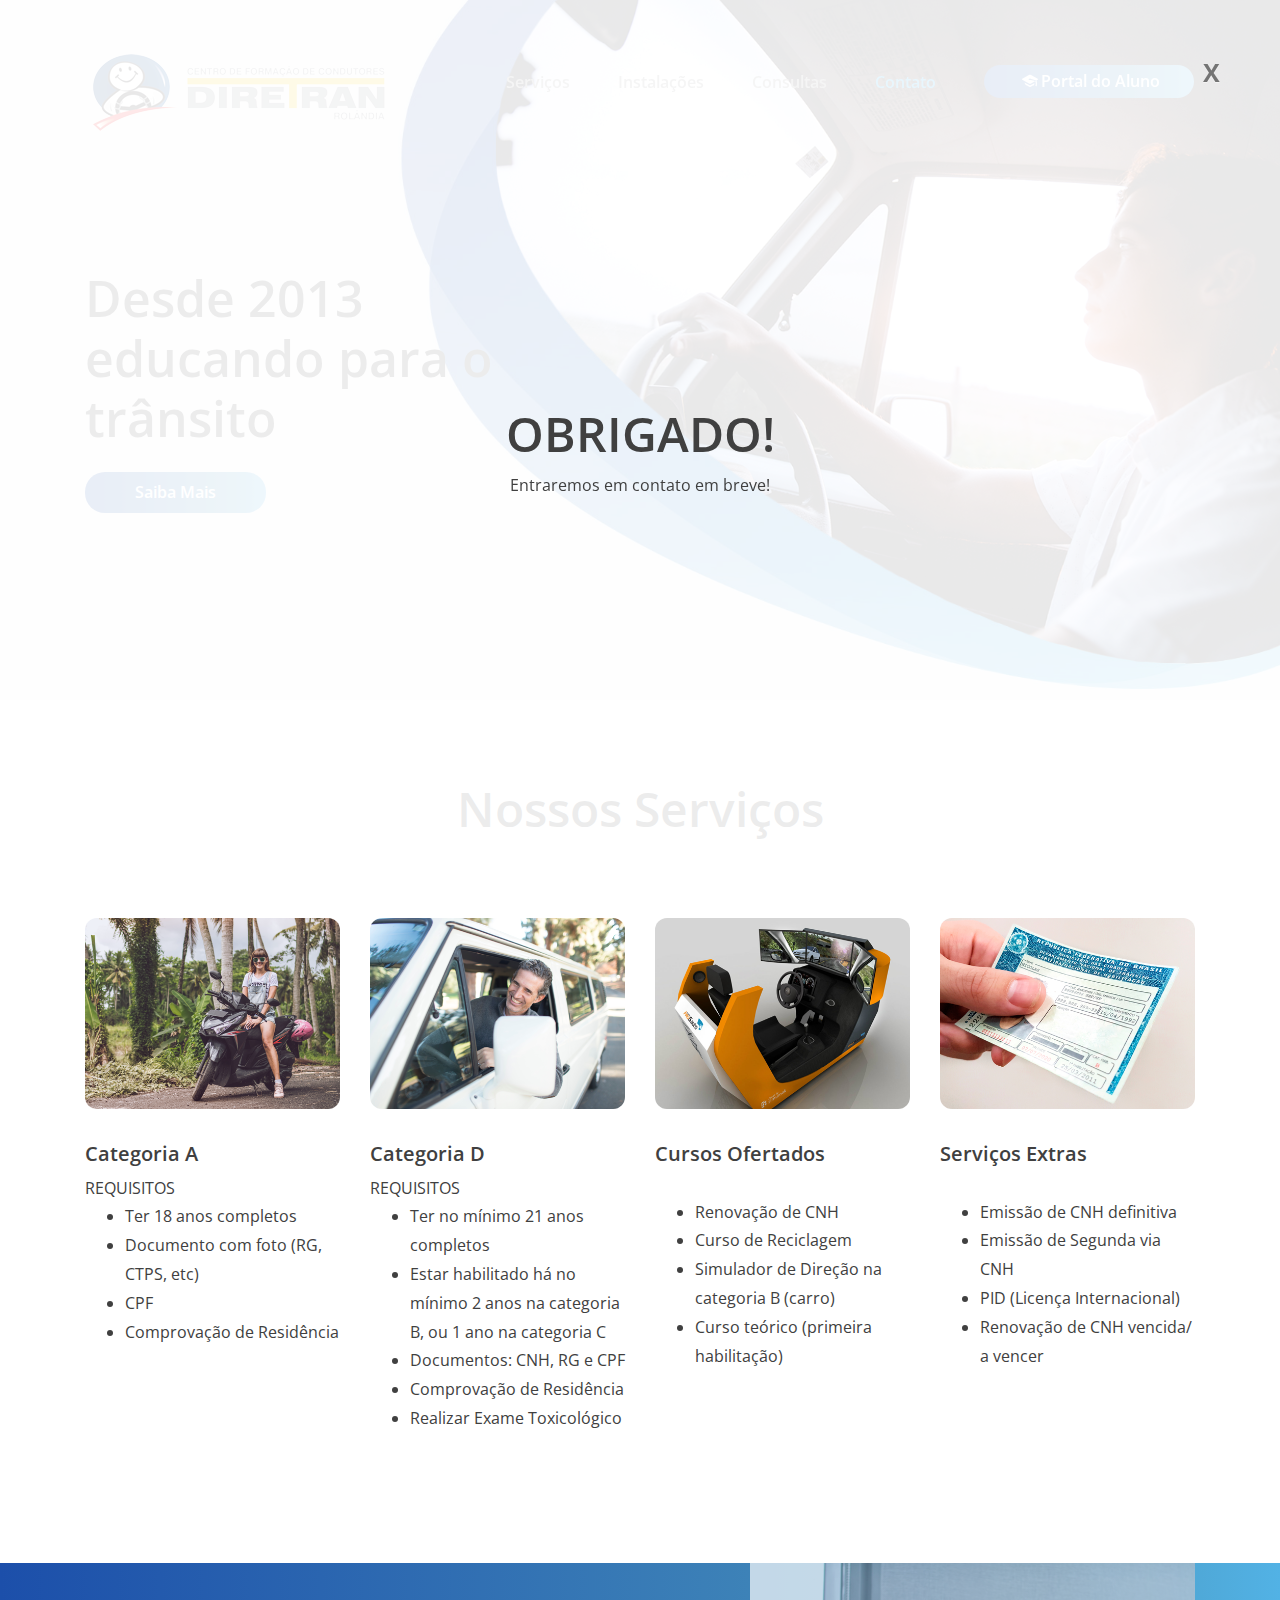
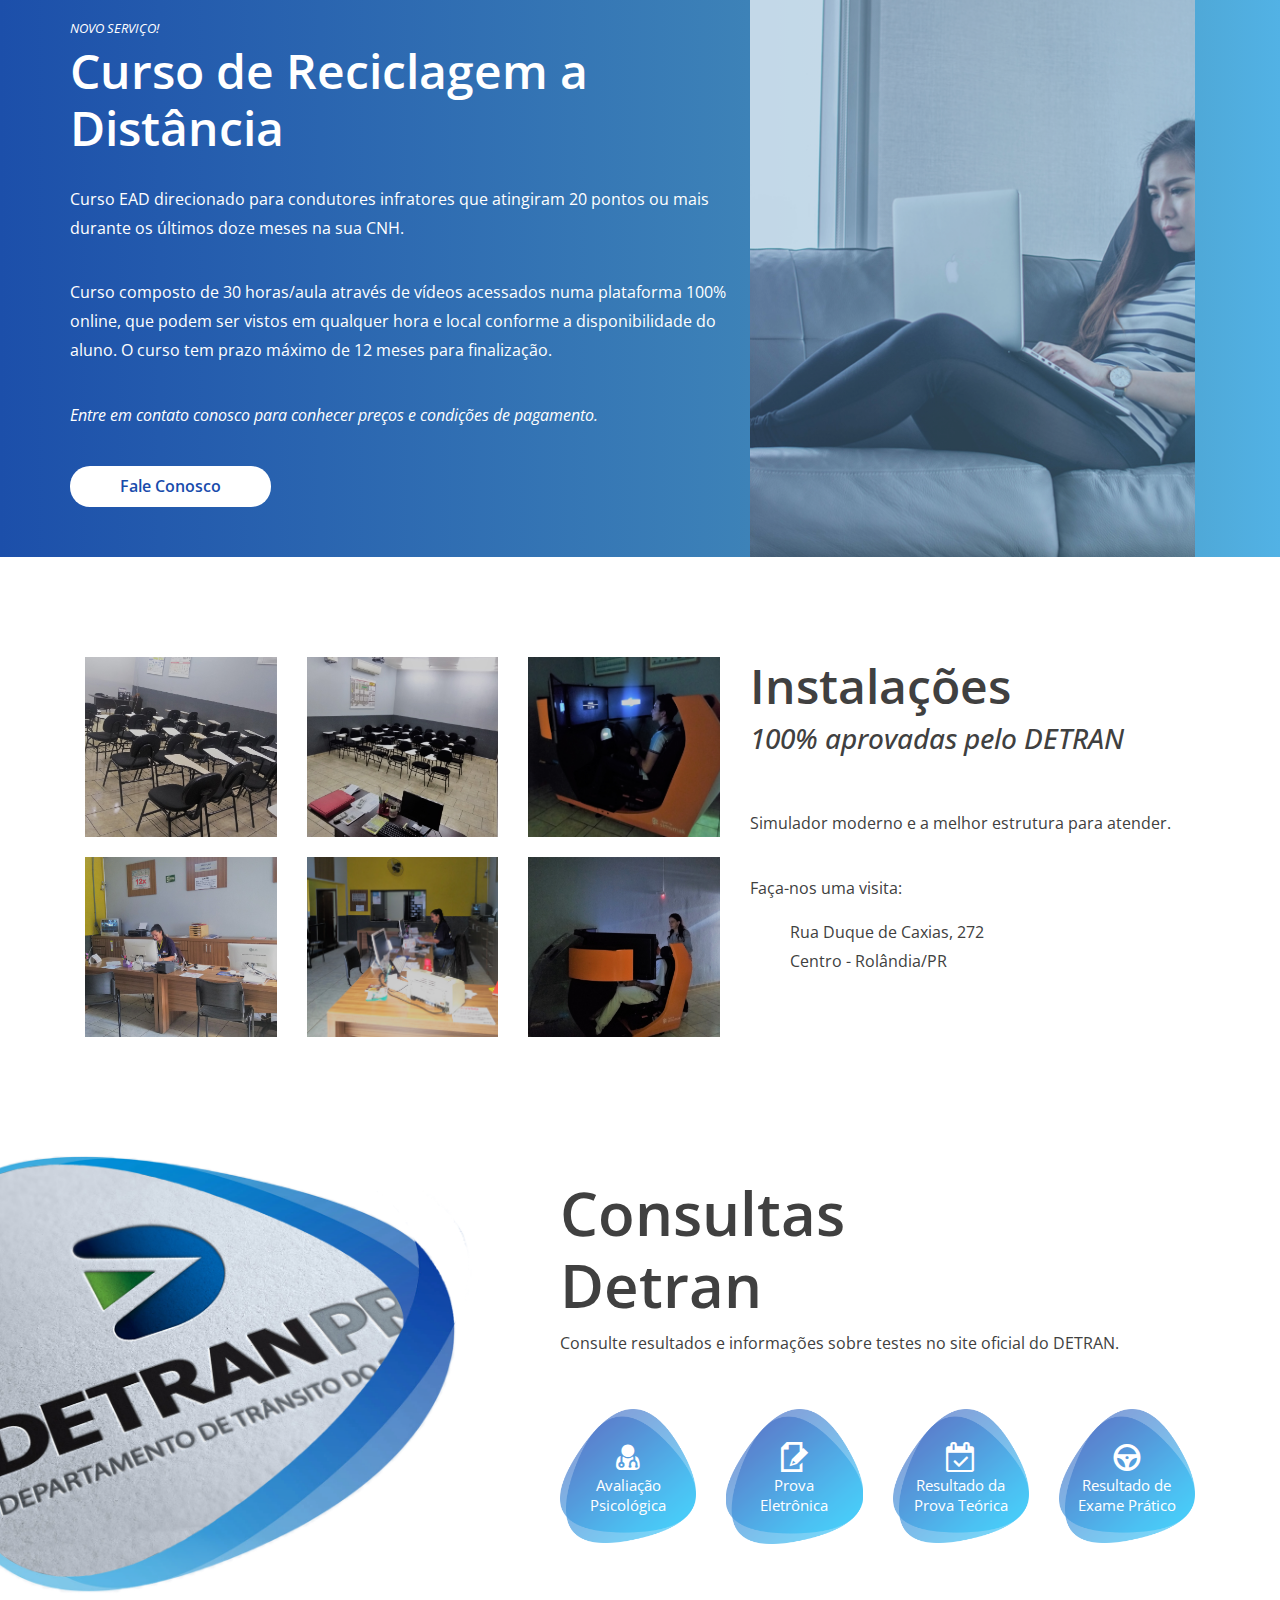
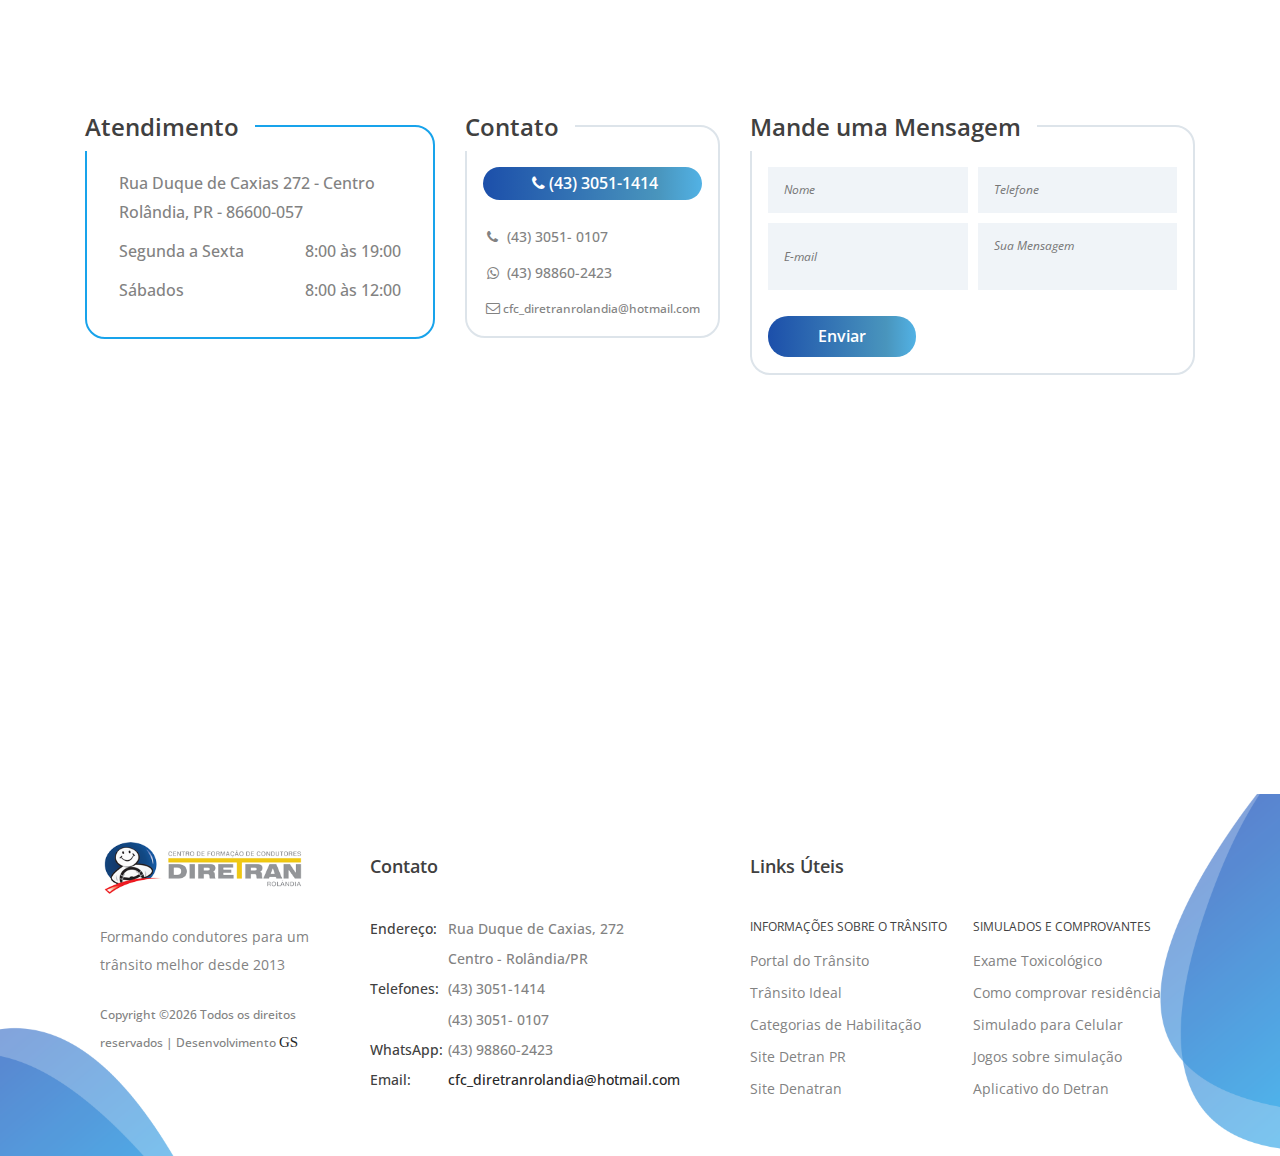
==== obrigado.html @ 8927f006 "incluir obrigado" ====
<!DOCTYPE html>
<html lang="en">
<head>
    <title>Centro de Formação de Condutores Diretran</title>

    <!-- Required meta tags -->
    <meta charset="utf-8">
    <meta name="viewport" content="width=device-width, initial-scale=1, shrink-to-fit=no">

    <!-- Bootstrap CSS -->
    <link rel="stylesheet" href="css/bootstrap.min.css">

    <!-- <link rel="stylesheet" type="text/css" href="https://cdnjs.cloudflare.com/ajax/libs/font-awesome/4.7.0/css/font-awesome.min.css"> -->

    <!-- Swiper CSS -->
    <link rel="stylesheet" href="css/swiper.min.css">

    <!-- Styles -->
    <link rel="stylesheet" href="css/magnific-popup.css">
    <link rel="stylesheet" href="css/fontello.css">
    <link rel="stylesheet" href="style.css">
    <!-- <script src="js/custom.js"></script> -->


    <!-- Favicon -->
    <link rel="apple-touch-icon" sizes="180x180" href="apple-touch-icon.png">
    <link rel="icon" type="image/png" sizes="32x32" href="favicon-32x32.png">
    <link rel="icon" type="image/png" sizes="16x16" href="favicon-16x16.png">
    <link rel="manifest" href="site.webmanifest">
    <link rel="mask-icon" href="safari-pinned-tab.svg" color="#5bbad5">
    <meta name="msapplication-TileColor" content="#da532c">
    <meta name="theme-color" content="#ffffff">

</head>
<body>
    <header class="site-header">
        <div class="nav-bar">
            <div class="container">
                <div class="row">
                    <div class="col-12 d-flex flex-wrap justify-content-between align-items-center">
                        <nav class="navbar navbar-expand-lg navbar-dark ftco_navbar bg-dark ftco-navbar-light site-navigation d-flex justify-content-end align-items-center" id="ftco-navbar">
                            <div class="site-branding d-flex align-items-center">
                               <a class="navbar-brand" href="index.html"><img class="d-block" src="images/logo.png" alt="CFC Diretran"></a>
                            </div><!-- .site-branding -->

                            <button class="navbar-toggler" type="button" data-toggle="collapse" data-target="#ftco-nav" aria-controls="ftco-nav" aria-expanded="false" aria-label="Toggle navigation">
                            <div class="hamburger-menu d-lg-none">
                                <span></span>
                                <span></span>
                                <span></span>
                                <span></span>
                            </div>
                              <span class="menu"> Menu</span>
                            </button>

                            <ul class="d-flex flex-column flex-lg-row justify-content-lg-end align-items-center site-navigation">
                                <li><a href="#servicos">Serviços</a></li>
                                <li><a href="#instalacoes">Instalações</a></li>
                                <li><a href="#detran">Consultas</a></li>
                                <li class="current-menu-item"><a href="#homepage-boxes">Contato</a></li>

                                <li class="call-btn button gradient-bg mt-3 mt-md-0">
                                    <a class="d-flex justify-content-center align-items-center" href="https://procondutor.com.br/portalcursos/#/home" target="_blank"> 
                                        <i class="icon-graduation-cap"></i>
                                        Portal do Aluno</a>
                                </li>
                            </ul>
                        </nav><!-- .site-navigation -->

                        <!-- .hamburger-menu -->
                    </div><!-- .col -->
                </div><!-- .row -->
            </div><!-- .container -->
        </div><!-- .nav-bar -->

        <div class="swiper-container hero-slider">
            <div class="swiper-wrapper">
                <div class="swiper-slide hero-content-wrap" style="background-image: url('images/hero.jpg')">
                    <div class="hero-content-overlay position-absolute w-100 h-100">
                        <div class="container h-100">
                            <div class="row h-100">
                                <div class="col-12 col-lg-6 d-flex flex-column justify-content-center align-items-start">
                                    <header class="entry-header">
                                        <h2>Desde 2013 <br>educando para o trânsito</h2>
                                    </header><!-- .entry-header -->

                                    <div class="entry-content mt-4 hide-item">
                                        <p>Lorem ipsum dolor sit amet, consectetur adipiscing elit. Donec malesuada lorem maximus mauris scelerisque, at rutrum nulla dictum. Ut ac ligula sapien. Suspendisse cursus faucibus finibus.</p>
                                    </div><!-- .entry-content -->

                                    <footer class="entry-footer d-flex flex-wrap align-items-center mt-4">
                                        <a id="saiba-mais" href="#servicos" class="button gradient-bg">Saiba Mais</a>
                                    </footer><!-- .entry-footer -->
                                </div><!-- .col -->
                            </div><!-- .row -->
                        </div><!-- .container -->
                    </div><!-- .hero-content-overlay -->
                </div><!-- .hero-content-wrap -->

                <!-- <div class="swiper-slide hero-content-wrap" style="background-image: url('images/hero.jpg')">
                    <div class="hero-content-overlay position-absolute w-100 h-100">
                        <div class="container h-100">
                            <div class="row h-100">
                                <div class="col-12 col-lg-6 d-flex flex-column justify-content-center align-items-start">
                                    <header class="entry-header">
                                        <h1>The Best <br>Medical Services</h1>
                                    </header>

                                    <div class="entry-content mt-4">
                                        <p>Lorem ipsum dolor sit amet, consectetur adipiscing elit. Donec malesuada lorem maximus mauris scelerisque, at rutrum nulla dictum. Ut ac ligula sapien. Suspendisse cursus faucibus finibus.</p>
                                    </div>

                                    <footer class="entry-footer d-flex flex-wrap align-items-center mt-4">
                                        <a href="#" class="button gradient-bg">Read More</a>
                                    </footer>
                                </div>
                            </div>
                        </div>
                    </div>
                </div>

                <div class="swiper-slide hero-content-wrap" style="background-image: url('images/hero.jpg')">
                    <div class="hero-content-overlay position-absolute w-100 h-100">
                        <div class="container h-100">
                            <div class="row h-100">
                                <div class="col-12 col-lg-6 d-flex flex-column justify-content-center align-items-start">
                                    <header class="entry-header">
                                        <h1>The Best <br>Medical Services</h1>
                                    </header>

                                    <div class="entry-content mt-4">
                                        <p>Lorem ipsum dolor sit amet, consectetur adipiscing elit. Donec malesuada lorem maximus mauris scelerisque, at rutrum nulla dictum. Ut ac ligula sapien. Suspendisse cursus faucibus finibus.</p>
                                    </div>

                                    <footer class="entry-footer d-flex flex-wrap align-items-center mt-4">
                                        <a href="#" class="button gradient-bg">Read More</a>
                                    </footer>
                                </div>
                            </div>
                        </div>
                    </div>
                </div> -->
            </div><!-- .swiper-wrapper -->

            <!-- <div class="pagination-wrap position-absolute w-100">
                <div class="swiper-pagination d-flex flex-row flex-md-column"></div>
            </div> -->
        </div><!-- .hero-slider -->
    </header><!-- .site-header -->

    <div id="servicos" class="the-news">
        <div class="container">
            <div class="row">
                <div class="col-12">
                    <h2>Nossos Serviços</h2>

                    <div class="row">
                        <div class="col-12 col-md-6 col-lg-3">
                            <div class="the-news-wrap">
                                <figure class="post-thumbnail">
                                    <img src="images/cat-a.png" alt="">
                                </figure>

                                <header class="entry-header">
                                    <h3>Categoria A</h3>
                                    <p class="m-0">REQUISITOS</p>
                                </header>

                                <div class="entry-content m-0">
                                    <ul>
                                        <li>Ter 18 anos completos</li>
                                        <li>Documento com foto (RG, CTPS, etc)</li>
                                        <li>CPF</li>
                                        <li>Comprovação de Residência</li>
                                    </ul>
                                </div>
                            </div>
                        </div>

                        <div class="col-12 col-md-6 col-lg-3">
                            <div class="the-news-wrap">
                                <figure class="post-thumbnail">
                                    <img src="images/cat-c.png" alt="">
                                </figure>

                                <header class="entry-header">
                                    <h3>Categoria D</h3>
                                    <p class="m-0">REQUISITOS</p>
                                </header>

                                <div class="entry-content m-0">
                                    <ul>
                                        <li>Ter no mínimo 21 anos completos</li>
                                        <li>Estar habilitado há no mínimo 2 anos na categoria B, ou 1 ano na categoria C</li>
                                        <li>Documentos: CNH, RG e CPF</li>
                                        <li>Comprovação de Residência</li>
                                        <li>Realizar Exame Toxicológico</li>
                                    </ul>
                                </div>
                            </div>
                        </div>

                        <div class="col-12 col-md-6 col-lg-3">
                            <div class="the-news-wrap">
                                <figure class="post-thumbnail">
                                    <img src="images/simulador.png" alt="">
                                </figure>

                                <header class="entry-header">
                                    <h3>Cursos Ofertados</h3>
                                </header>

                                <div class="entry-content">
                                    <ul>
                                        <li>Renovação de CNH</li>
                                        <li>Curso de Reciclagem</li>
                                        <li>Simulador de Direção na categoria B (carro)</li>
                                        <li>Curso teórico (primeira habilitação)</li>
                                    </ul>
                                </div>
                            </div>
                        </div>

                        <div class="col-12 col-md-6 col-lg-3">
                            <div class="the-news-wrap">
                                <figure class="post-thumbnail">
                                    <img src="images/cnh3.png" alt="">
                                </figure>

                                <header class="entry-header">
                                    <h3>Serviços Extras</h3>
                                </header>

                                <div class="entry-content">
                                    <ul>
                                        <li>Emissão de CNH definitiva</li>
                                        <li>Emissão de Segunda via CNH</li>
                                        <li>PID (Licença Internacional)</li>
                                        <li>Renovação de CNH vencida/ a vencer</li>
                                    </ul>
                                </div>
                            </div>
                        </div>
                    </div>
                </div>
            </div>
        </div>
    </div>

    <div id="renov">
        <div class="container">
            <div class="row">
                <div class="col-12">
                    <div class="row">
                        <div class="col-12 col-md-7 col-lg-7" >
                            <small><em>NOVO SERVIÇO!</em></small>
                            <h2>Curso de Reciclagem a Distância</h2>
                            
                            <p class="detran-summary">Curso EAD direcionado para condutores infratores que atingiram 20 pontos ou mais durante os últimos doze meses na sua CNH.</p>

                            <p class="detran-summary">Curso composto de 30 horas/aula através de vídeos acessados numa plataforma 100% online, que podem ser vistos em qualquer hora e local conforme a disponibilidade do aluno. O curso tem prazo máximo de 12 meses para finalização.</p>

                            <p class="detran-summary"><em>Entre em contato conosco para conhecer preços e condições de pagamento.</em></p>

                            <a id="cont-renov" href="#homepage-boxes" class="button gradient-bg">Fale Conosco</a>
                        </div>
                        <div class="col-12 col-md-5 col-lg-5 hide-mobile">
                            <div class="row">
                                <div class="col-12">
                                    <img src="images/renov.jpg" class="col-12">
                                </div>
                            </div>
                        </div>
                    </div> 
                </div>
            </div>
        </div>
    </div>


    <div id="instalacoes">
        <div class="container">
            <div class="row">
                <div class="col-12">
                    <div class="row">
                        <div class="col-12 show-mobile">
                            <h2>Instalações</h2>
                            <h3><em>100% aprovadas pelo DETRAN</em></h3>
                            <p class="detran-summary" style="margin-top: 5vh">Simulador moderno e a melhor estrutura para atender.</p>
                        </div>
                        <div class="col-12 col-md-7 col-lg-7">
                            <div class="row">
                                <div class="col-12 col-md-4 col-lg-4">
                                    <a href="images/isnt/1.jpg" class="image-popup col-sm-6 col-lg-12">
                                        <img src="images/isnt/1.jpg">
                                    </a>
                                    <a href="images/isnt/4.jpg" class="image-popup col-sm-6 col-lg-12">
                                        <img src="images/isnt/4.jpg">
                                    </a>
                                </div>
                                <div class="col-12 col-md-4 col-lg-4">
                                    <a href="images/isnt/2.jpg" class="image-popup col-sm-6 col-lg-12">
                                        <img src="images/isnt/2.jpg">
                                    </a>
                                    <a href="images/isnt/5.jpg" class="image-popup col-sm-6 col-lg-12">
                                        <img src="images/isnt/5.jpg">
                                    </a>
                                </div>
                                <div class="col-12 col-md-4 col-lg-4">
                                    <a href="images/isnt/9.jpg" class="image-popup col-sm-6 col-lg-12">
                                        <img src="images/isnt/9.jpg">
                                    </a>
                                    <a href="images/isnt/7.jpg" class="image-popup col-sm-6 col-lg-12">
                                        <img src="images/isnt/7.jpg">
                                    </a>
                                </div>
                            </div>
                        </div>
                        <div class="col-12 col-md-5 col-lg-5 hide-mobile">
                            <h2>Instalações</h2>
                            <h3><em>100% aprovadas pelo DETRAN</em></h3>
                            <p class="detran-summary" style="margin-top: 5vh">Simulador moderno e a melhor estrutura para atender.</p>
                            <p class="detran-summary">Faça-nos uma visita:</p>
                            <ul class="m-0" style="list-style:none">
                                <li><span></span> Rua Duque de Caxias, 272 </li>
                                <li><span></span> Centro - Rolândia/PR</li>
                            </ul>
                        </div>
                    </div> 
                </div>
            </div>
        </div>
    </div>

    <div id="detran">
        <div class="container">
            <div class="row">
                <div class="col-12">
                    <div class="row">
                        <div class="col-12 col-md-5 col-lg-5">
                        </div>
                        <div class="col-12 col-md-7 col-lg-7">
                            <h2>Consultas</br> Detran</h2>
                            <p class="detran-summary">Consulte resultados e informações sobre testes no site oficial do DETRAN.</p>
                            <div class="row">
                                <div class="col-sm-6 col-md-6 col-lg-3">
                                    <a href="https://www.detran.pr.gov.br/arquivos/File/habilitacao/dmp/avaliacao_psicologica_transito.pdf" target="_blank" class="link-detran">
                                        <i class="icon-user-md"></i>
                                        <span>Avaliação Psicológica</span>
                                    </a>
                                </div>
                                <div class="col-sm-6 col-md-6 col-lg-3">
                                    <a href="http://www.simulado.detran.pr.gov.br/detran-prova/simularProva.do?action=iniciarProcesso" target="_blank" class="link-detran">
                                        <i class="icon-edit"></i>
                                        <span>Prova Eletrônica</span>
                                    </a>
                                </div>
                                <div class="col-sm-6 col-md-6 col-lg-3">
                                    <a href="http://www.detran.pr.gov.br/modules/consultas_externas/index.php?url=http://www.simulado.detran.pr.gov.br/detran-prova/consultarProvaPublic.do?action=iniciarProcesso" target="_blank" class="link-detran">
                                        <i class="icon-calendar"></i>
                                        <span>Resultado da Prova Teórica</span>
                                    </a>
                                </div>
                                <div class="col-sm-6 col-md-6 col-lg-3">
                                    <a href="http://www.detran.pr.gov.br/modules/consultas_externas/index.php?url=http://www.habilitacao.detran.pr.gov.br/detran-habilitacao/consPublicaExamesProcesso.do?action=iniciarProcesso" target="_blank" class="link-detran">
                                        <i class="icon-wheel"></i>
                                        <span>Resultado de Exame Prático</span>
                                    </a>
                                </div>
                            </div>
                        </div>
                    </div> 

                </div>
            </div>
        </div>
    </div>


    <div id="homepage-boxes" class="homepage-boxes">
        <div class="container">
            <div class="row">
                <div class="col-12 col-md-6 col-lg-4">
                    <div class="opening-hours">
                        <h2 class="d-flex align-items-center">Atendimento</h2>

                        <ul class="p-0 m-0">
                            <li>Rua Duque de Caxias 272 - Centro
                            <br/>Rolândia, PR - 86600-057</li>
                            <li>Segunda a Sexta <span>8:00 às 19:00</span></li>
                            <li>Sábados <span>8:00 às 12:00</span></li>
                        </ul>
                    </div>
                </div>

                <div class="col-12 col-md-6 col-lg-3 mt-5 mt-md-0">
                    <div class="emergency-box">
                        <h2 class="d-flex align-items-center">Contato</h2>

                        <div class="call-btn button gradient-bg">
                            <a class="d-flex justify-content-center align-items-center" href="#">
                                <i class="icon-telephone"></i> (43) 3051-1414 </a>
                        </div>

                        <p><i class="icon-telephone"></i> (43) 3051- 0107</p>
                        <p><i class="icon-whatsapp"></i> (43) 98860-2423</p>
                        <p><i class="icon-mail"></i><a href="mailto:cfc_diretranrolandia@hotmail.com">cfc_diretranrolandia@hotmail.com</a></p>
                    </div>
                </div>

                <div class="col-12 col-md-12 col-lg-5 mt-5 mt-lg-0">
                    <div class="appointment-box">
                        <h2 class="d-flex align-items-center">Mande uma Mensagem</h2>

                        <form class="d-flex flex-wrap justify-content-between" action="https://formspree.io/cfc_diretranrolandia@hotmail.com" method="POST">
                            <input type="hidden" name="_subject" value="Novo contato do site" />

                            <input type="text" name="Nome" placeholder="Nome" required="required"/>

                            <input type="number" name="Telefone" placeholder="Telefone" required="required"/>

                            <input type="email" name="E-mail" placeholder="E-mail"/>

                            <textarea name="Mensagem" placeholder="Sua Mensagem"></textarea>

                            <input type="text" name="_gotcha" style="display:none" />

                            <input type="hidden" name="_next" value="http://ESCOLADETRANSITODIRETRAN.COM.BR/obrigado.html" />

                            <input type="hidden" name="_language" value="pt-BR" />

                            <input class="button gradient-bg" type="submit" value="Enviar"/>
                        </form>
                    </div>

                </div>
            </div>
        </div>
    </div>

    
    
    <iframe id="map" src="https://www.google.com/maps/embed?pb=!1m18!1m12!1m3!1d3664.0787554676704!2d-51.37122728502682!3d-23.3129011848068!2m3!1f0!2f0!3f0!3m2!1i1024!2i768!4f13.1!3m3!1m2!1s0x0%3A0x205e2dfc469a0727!2sCentro+de+Forma%C3%A7%C3%A3o+de+Condutores+Diretran!5e0!3m2!1sen!2sbr!4v1537619816867" width="1300" height="300" frameborder="0" style="border:0" allowfullscreen></iframe>
    
    <footer class="site-footer">
        <div class="footer-widgets">
            <div class="container">
                <div class="row">
                    <div class="col-12 col-md-12 col-lg-3">
                        <div class="foot-about">
                            <h2 class="col-md-4 col-lg-12"><a href="#"><img src="images/logo.png" alt=""></a></h2>

                            <p class="col-md-8 col-lg-12">Formando condutores para um trânsito melhor desde 2013</p>

                            <p class="copyright col-md-8 col-lg-12"><!-- Link back to Colorlib can't be removed. Template is licensed under CC BY 3.0. -->
Copyright &copy;<script>document.write(new Date().getFullYear());</script> Todos os direitos reservados | Desenvolvimento <a href="https://gabrielacschimidt.com" target="_blank" class="gs">GS</a>
<!-- Link back to Colorlib can't be removed. Template is licensed under CC BY 3.0. --></p>
                        </div><!-- .foot-about -->
                    </div><!-- .col -->

                    <div class="col-12 col-md-6 col-lg-4 mt-5 mt-md-0">
                        <div class="foot-contact">
                            <h2>Contato</h2>

                            <ul class="p-0 m-0">
                                <li><span>Endereço:</span> Rua Duque de Caxias, 272 </li>
                                <li><span></span> Centro - Rolândia/PR</li>
                                <li><span>Telefones:</span> (43) 3051-1414</li>
                                <li><span></span> (43) 3051- 0107</li>
                                <li><span>WhatsApp:</span> (43) 98860-2423</li>
                                <li><span>Email:</span> <a href="mailto:cfc_diretranrolandia@hotmail.com">cfc_diretranrolandia@hotmail.com</a></li>
                            </ul>
                        </div>
                    </div><!-- .col -->

                    <div class="col-12 col-md-6 col-lg-5 mt-5 mt-md-0">
                        <div class="foot-links">
                            <h2>Links Úteis</h2>

                            <div class="row m-0">

                                <ul class="p-0 m-0 col-md-6">
                                    <span>Informações sobre o trânsito</span>
                                    <li><a href="http://portaldotransito.com.br/" target="_blank">Portal do Trânsito</a></li>
                                    <li><a href="http://transitoideal.com/" target="_blank">Trânsito Ideal</a></li>
                                    <li><a href="http://www.detran.pr.gov.br/modules/catasg/servicos-detalhes.php?tema=motorista&id=130" target="_blank">Categorias de Habilitação</a></li>
                                    <li><a href="http://www.detran.pr.gov.br/" target="_blank">Site Detran PR</a></li>
                                    <li><a href="https://www.denatran.gov.br/" target="_blank">Site Denatran</a></li>
                                </ul>

                                <ul class="p-0 m-0 col-md-6">
                                    <span>Simulados e Comprovantes</span>
                                    <li><a href="http://www.detran.pr.gov.br/modules/catasg/servicos-detalhes.php?tema=motorista&id=514" target="_blank">Exame Toxicológico</a></li>
                                    <li><a href="http://www.detran.pr.gov.br/modules/catasg/servicos-detalhes.php?tema=motorista&id=22" target="_blank">Como comprovar residência</a></li>
                                    <li><a href="https://play.google.com/store/apps/details?id=simuladodetran.aplicativoslegais.com.simuladodetr" target="_blank">Simulado para Celular</a></li>
                                    <li><a href="https://play.google.com/store/apps/details?id=br.com.jogo.placas.transito.detran" target="_blank">Jogos sobre simulação</a></li>
                                    <li><a href="https://play.google.com/store/apps/details?id=com.artech.detranpr" target="_blank">Aplicativo do Detran</a></li>
                                </ul>
                            </div>
                        </div><!-- .foot-links -->
                    </div><!-- .col -->
                </div><!-- .row -->
            </div><!-- .container -->
        </div><!-- .footer-widgets -->
    </footer><!-- .site-footer -->

    <script type='text/javascript' src='js/jquery.js'></script>
    <script src="js/jquery.magnific-popup.min.js"></script>
    <!-- <script type='text/javascript' src='js/jquery.collapsible.min.js'></script> -->
    <script type='text/javascript' src='js/swiper.min.js'></script>
    <!-- <script type='text/javascript' src='js/custom.js'></script> -->
    <script src="js/main.js"></script>

    <div class="obrigado open">
        <span class="close">X</span>
        <h2>OBRIGADO!</h2>
        <p>Entraremos em contato em breve!</p>
    </div>
</body>
</html>
---- css/fontello.css ----
@font-face {
  font-family: 'fontello';
  src: url('../fonts/fontello.eot?67141427');
  src: url('../fonts/fontello.eot?67141427#iefix') format('embedded-opentype'),
       url('../fonts/fontello.woff2?67141427') format('woff2'),
       url('../fonts/fontello.woff?67141427') format('woff'),
       url('../fonts/fontello.ttf?67141427') format('truetype'),
       url('../fonts/fontello.svg?67141427#fontello') format('svg');
  font-weight: normal;
  font-style: normal;
}
 
 [class^="icon-"]:before, [class*=" icon-"]:before {
  font-family: "fontello";
  font-style: normal;
  font-weight: normal;
  speak: none;
 
  display: inline-block;
  text-decoration: inherit;
  width: 1em;
  margin-right: .2em;
  text-align: center;
  /* opacity: .8; */
 
  /* For safety - reset parent styles, that can break glyph codes*/
  font-variant: normal;
  text-transform: none;
 
  /* fix buttons height, for twitter bootstrap */
  line-height: 1em;
 
  /* Animation center compensation - margins should be symmetric */
  /* remove if not needed */
  margin-left: .2em;
 
  /* you can be more comfortable with increased icons size */
  /* font-size: 120%; */
 
  /* Font smoothing. That was taken from TWBS */
  -webkit-font-smoothing: antialiased;
  -moz-osx-font-smoothing: grayscale;
 
  /* Uncomment for 3D effect */
  /* text-shadow: 1px 1px 1px rgba(127, 127, 127, 0.3); */
}

.icon-edit:before { content: '\e800'; } /* '' */
.icon-phone:before { content: '\e801'; } /* '' */
.icon-telephone:before { content: '\e802'; } /* '' */
.icon-mail:before { content: '\e803'; } /* '' */
.icon-graduation-cap:before { content: '\e804'; } /* '' */
.icon-graduation-cap-1:before { content: '\e805'; } /* '' */
.icon-wheel:before { content: '\e806'; } /* '' */
.icon-user-md:before { content: '\f0f0'; } /* '' */
.icon-whatsapp:before { content: '\f232'; } /* '' */
.icon-calendar:before { content: '\f274'; } /* '' */
---- style.css ----
@import url('https://fonts.googleapis.com/css?family=Open+Sans:200,300,400,500,600,700');

body {
    color: #404040;
    font-size: 16px;
    line-height: 1.8;
    font-family: 'Open Sans', sans-serif;
}

img {
    vertical-align: baseline;
}

/*--------------------------------------------------------------
# Links
--------------------------------------------------------------*/
a {
    color: #262626;
    transition: 0.2s ease;
}

a:visited {
    color: #757686;
}

a:hover, a:focus, a:active {
    color: #262626;
}

a:focus {
    outline: thin dotted;
}

a:hover, a:active {
    outline: 0;
    list-style: none;
}

/*--------------------------------------------------------------
# Site Header
--------------------------------------------------------------*/
.site-header {
    position: relative;
}

.nav-bar {
    position: absolute;
    top: 0;
    left: 0;
    z-index: 9999;
    width: 100%;
    padding: 20px 0;
}

/*
# Site Branding
--------------------------------*/
.site-branding {
    width: calc(100% - 24px);
    padding: 5px 0;
}

.site-branding a {
    margin-top: 6px;
}

@media screen and (min-width: 992px){
    .site-branding {
        width: auto;
    }
}

/*
  Hamburger Menu
----------------------------------------*/
.hamburger-menu {
    position: relative;
    width: 24px;
    height: 22px;
    margin: 0 auto;
    transition: .5s ease-in-out;
    cursor: pointer;
    float: left;
    margin: 0 10px 0 0;
}

.hamburger-menu span {
    display: block;
    position: absolute;
    height: 2px;
    width: 100%;
    background: #262626;
    border-radius: 10px;
    opacity: 1;
    left: 0;
    transition: .25s ease-in-out;
}

.hamburger-menu span:nth-child(1) {
    top: 2px;
}

.hamburger-menu span:nth-child(2),
.hamburger-menu span:nth-child(3) {
    top: 10px;
}

.hamburger-menu span:nth-child(4) {
    top: 18px;
}

.hamburger-menu.open span:nth-child(1) {
    top: 18px;
    width: 0;
    left: 50%;
}

.hamburger-menu.open span:nth-child(2) {
    transform: rotate(45deg);
}

.hamburger-menu.open span:nth-child(3) {
    transform: rotate(-45deg);
}

.hamburger-menu.open span:nth-child(4) {
    top: 18px;
    width: 0;
    left: 50%;
}

/*
# Main Menu
--------------------------------*/
.site-navigation ul {
    list-style: none;
}

.site-navigation.show ul {
    left: 0;
}

.site-navigation ul li {
    margin: 0 24px;
}

.site-navigation ul li a {
    display: block;
    padding: 16px 0;
    font-size: 16px;
    font-weight: 600;
    line-height: 1;
    color: #999;
    text-decoration: none;
    transition: color .35s;
}

.scrolled.site-navigation ul li a {
    color: #404040;
}

/*
# Call Button
--------------------------------*/
.call-btn {
    min-width: 210px;
    padding: 8px 12px 6px !important;
    margin-left: 24px;
    margin-right: 0 !important;
}

.call-btn img {
    display: inline-block;
    margin-right: 12px;
}

.call-btn a {
    padding: 0 !important;
    font-size: 16px;
    font-weight: 600;
    color: #fff !important;
}

@media screen and (min-width: 992px) {
    .site-navigation ul {
        position: relative;
        top: auto;
        left: auto;
        width: 100%;
        max-width: 100%;
        height: auto;
        padding: 0;
        overflow: auto;
        background: transparent;
    }

    .site-navigation ul li a {
        padding: 30px 0;
    }
}

.site-navigation ul li a:hover,
.site-navigation ul li.current-menu-item a {
    color: #18a3eb;
}

/*--------------------------------------------------------------
# Hero Section
--------------------------------------------------------------*/
.hero-slider {
    max-height: 950px;
}

.hero-content-wrap {
    min-height: 700px;
    position: relative;
    color: #fff;

    background-size: cover;
    background-position: center;
}

.hero-content-overlay {
    top: 0;
    left: 0;
    background: rgba(0,0,0,0);
}

.hero-content-overlay h2 {
    margin: 80px 0 0;
    font-size: 50px;
    font-weight: 600;
    line-height: 1.2;
    color: #404040;
}

.hero-content-overlay p {
    font-size: 14px;
    font-weight: 500;
    line-height: 2;
    color: #828282;
}

.hero-slider .pagination-wrap {
    top: 50%;
    left: 0;
    z-index: 99;
    width: 120px;
    margin-top: -60px;
}

.hero-slider .swiper-pagination-bullet {
    width: 120px;
    height: 28px;
    margin-bottom: 12px;
    border-radius: 0;
    border-bottom: 2px solid transparent;
    font-size: 16px;
    font-weight: 600;
    color: #aaaaaa;
    background: transparent;
    opacity: 1;
    text-align: right;
}

.hero-slider .swiper-pagination-bullet-active {
    color: #18a3eb;
    border-color: #18a3eb;
}

@media screen and (max-width: 1400px) {
    .hero-slider .swiper-pagination-bullet {
        width: 60px;
    }
}

@media screen and (max-width: 576px) {
    .hero-slider .pagination-wrap {
        top: auto;
        bottom: 60px;
        margin-top: 0;
    }

    .hero-slider .swiper-pagination-bullet {
        width: 30px;
        margin-left: 15px;
    }
}

/*--------------------------------------------------------------
# Elements Page
--------------------------------------------------------------*/
.elements-wrap {
    margin-top: 80px;
}

.elements-page .elements-heading .entry-title {
    font-size: 24px;
    font-weight: 600;
    color: #262626;
}

.elements-page .elements-container {
    margin-top: 54px;
}

.elements-page .btn {
    margin-right: 20px;
}

/*
# Button
----------------------------------*/
.button {
    padding: 12px 50px 10px;
    margin-right: 32px;
    border: 0;
    border-bottom: 3px solid #18a3eb;
    border-radius: 20px;
    font-size: 16px;
    font-weight: 600;
    line-height: 1;
    color: #404040;
    outline: none;
    background: #f0f4f8;
    text-decoration: none !important;
}

.button:focus {
    outline: none;
    box-shadow: none;
}

.button.dark {
    border-color: transparent;
    color: #fff;
    background: #18a3eb;
}

.button.gradient-bg {
    border-color: transparent;
    background: -moz-linear-gradient(180deg, rgba(50,200,250,1) 0%, rgba(88,125,228,1) 100%); /* ff3.6+ */
    background: -webkit-gradient(linear, left top, right top, color-stop(0%, rgba(50,200,250,1)), color-stop(100%, rgba(88,125,228,1))); /* safari4+,chrome */
    background: -webkit-linear-gradient(180deg, rgba(50,200,250,1) 0%, rgba(88,125,228,1) 100%); /* safari5.1+,chrome10+ */
    background: -o-linear-gradient(180deg, rgba(50,200,250,1) 0%, rgba(88,125,228,1) 100%); /* opera 11.10+ */
    background: -ms-linear-gradient(180deg, rgba(50,200,250,1) 0%, rgba(88,125,228,1) 100%); /* ie10+ */
    background: linear-gradient(270deg, #52b2e5 0%, #4995bd 20%, #1c4faa 100%); /* w3c */
    filter: progid:DXImageTransform.Microsoft.gradient( startColorstr='#18a3eb', endColorstr='#587de4',GradientType=1 ); /* ie6-9 */
    color: #fff;
}

.button.gradient-bg:hover{
    background: rgba(50,200,250,1);
}

/*
# Accordion
----------------------------------*/
.accordion-wrap {
    position: relative;
}

.accordion-wrap .entry-content {
    margin: 0;
}

.accordion-wrap .entry-title {
    padding: 12px 38px;
    margin-bottom: 15px;
    background: #f3f3f3;
    font-size: 16px;
    font-weight: 600;
    color: #404040;
    cursor: pointer;
}

.accordion-wrap .entry-title {
    border: 0;
    background: -moz-linear-gradient(180deg, rgba(50,200,250,1) 0%, rgba(88,125,228,1) 100%); /* ff3.6+ */
    background: -webkit-gradient(linear, left top, right top, color-stop(0%, rgba(50,200,250,1)), color-stop(100%, rgba(188,125,228,1))); /* safari4+,chrome */
    background: -webkit-linear-gradient(180deg, rgba(50,200,250,1) 0%, rgba(88,125,228,1) 100%); /* safari5.1+,chrome10+ */
    background: -o-linear-gradient(180deg, rgba(50,200,250,1) 0%, rgba(88,125,228,1) 100%); /* opera 11.10+ */
    background: -ms-linear-gradient(180deg, rgba(50,200,250,1) 0%, rgba(88,125,228,1) 100%); /* ie10+ */
    background: linear-gradient(270deg, rgba(50,200,250,1) 0%, rgba(88,125,228,1) 100%); /* w3c */
    filter: progid:DXImageTransform.Microsoft.gradient( startColorstr='#18a3eb', endColorstr='#18a3eb',GradientType=1 ); /* ie6-9 */
    color: #fff;
}

.accordion-wrap .entry-title .arrow-r::before,
.accordion-wrap .entry-title .arrow-d::before {
    content: "+";
    font-size: 24px;
    font-weight: 400;
}

.accordion-wrap .entry-title .arrow-d::before {
    content: "-";
}

/*
# Content
----------------------------------*/
.accordion-wrap .entry-content {
    display: none;
}

.accordion-wrap .entry-content p {
    padding: 10px 0;
    font-size: 14px;
    line-height: 2;
    color: #828282;
}

/*
# Tabs
----------------------------------*/
ul.tabs-nav {
    margin: 0;
    padding: 0;
    list-style: none;
}

ul.tabs-nav .tab-nav {
    padding: 12px 24px;
    margin-right: 6px;
    margin-bottom: 10px;
    background: #eaf1f3;
    font-size: 16px;
    font-weight: 600;
    color: #404040;
    cursor: pointer;
    transition: all .35s;
}

ul.tabs-nav .tab-nav.active {
    border: 0;
    background: -moz-linear-gradient(180deg, rgba(50,200,250,1) 0%, rgba(88,125,228,1) 100%); /* ff3.6+ */
    background: -webkit-gradient(linear, left top, right top, color-stop(0%, rgba(50,200,250,1)), color-stop(100%, rgba(88,125,228,1))); /* safari4+,chrome */
    background: -webkit-linear-gradient(180deg, rgba(50,200,250,1) 0%, rgba(88,125,228,1) 100%); /* safari5.1+,chrome10+ */
    background: -o-linear-gradient(180deg, rgba(50,200,250,1) 0%, rgba(88,125,228,1) 100%); /* opera 11.10+ */
    background: -ms-linear-gradient(180deg, rgba(50,200,250,1) 0%, rgba(88,125,228,1) 100%); /* ie10+ */
    background: linear-gradient(270deg, rgba(50,200,250,1) 0%, rgba(88,125,228,1) 100%); /* w3c */
    filter: progid:DXImageTransform.Microsoft.gradient( startColorstr='#18a3eb', endColorstr='#18a3eb',GradientType=1 ); /* ie6-9 */
    color: #fff;
}

.tabs .tab-nav {
    margin-bottom: -1px;
    z-index: 99;
}

.tabs-container {
    padding: 60px 0;
}

.tab-content {
    display: none;
}

.tab-content img {
    float: left;
    margin-right: 32px;
    margin-bottom: 32px;
}

.tab-content h4 {
    margin-bottom: 24px;
    font-size: 18px;
    font-weight: 600;
    color: #404040;
}

.tab-content p {
    margin-bottom: 0;
    font-size: 14px;
    line-height: 2;
    color: #929191;
}

/*
# Circular Progress Bar
----------------------------------*/
.circular-progress-bar {
    margin: 20px 0;
    text-align: center;
}

.circular-progress-bar .circle {
    position: relative;
    width: 156px;
    height: 156px;
    margin: 0 auto;
}

.circular-progress-bar .circle strong {
    position: absolute;
    top: 50%;
    left: 0;
    margin-top: -24px;
    width: 100%;
    font-size: 30px;
    font-weight: 500;
    line-height: 1;
    color: #404040;
}

.circular-progress-bar .entry-title {
    margin-top: 32px;
    font-size: 20px;
    font-weight: 600;
    color: #404040;
}

.circular-progress-bar .entry-title span {
    display: block;
    margin-top: 10px;
    font-size: 14px;
    font-weight: 400;
    color: #828282;
}

/*
# Counter Box
----------------------------------*/
.counter-box {
    margin: 60px 0 20px;
    text-align: center;
}

.counter-box .start-counter {
    margin-top: 10px;
    font-size: 48px;
    font-weight: 400;
    color: #404040;
}

.counter-box .counter-k {
    font-size: 48px;
}

.counter-box .entry-title {
    margin-top: 10px;
    font-size: 16px;
    color: #828282;
}

/*
# Icon Box
----------------------------------*/
.icon-box .entry-header img {
    margin-right: 24px;
}

.icon-box .entry-title {
    margin: 0;
    font-size: 24px;
    font-weight: 700;
    color: #404040;
}

.icon-box .entry-content {
    margin-top: 32px;
}

.icon-box .entry-content p {
    font-size: 14px;
    line-height: 2;
    color: #828282;
}

.icon-box .entry-footer a {
    display: block;
    margin-top: 24px;
    font-size: 12px;
    font-weight: bold;
    color: #828282;
    text-transform: uppercase;
}

/*
# Bar Filler
----------------------------------*/
.barfiller {
    position:relative;
    width:100%;
    height:5px;
    border-radius: 3px;
    background:#d6dee1;
}

.barfiller .fill {
    display:block;
    position:relative;
    width:0px;
    height:100%;
    border-radius: 3px;
    background:#333;
    z-index:1;
}

.barfiller .tipWrap {
    display:none;
}

.barfiller .tip {
    left: 0;
    position: absolute;
    z-index: 2;
    width: 42px;
    height: 42px;
    padding-top: 14px;
    margin-top: -21px;
    border-radius: 50%;
    font-size: 15px;
    font-weight: 500;
    line-height: 1;
    text-align: center;
    background: #18a3eb;
    color: #fff;
}

/*
# Subscribe Banner
--------------------------------*/
.subscribe-banner {
    padding: 80px 0;
    background: url("images/subscribe-bg.png") no-repeat center;
    background-size: cover;
    text-align: center;
}

.subscribe-banner h2 {
    font-size: 30px;
    font-weight: 600;
    color: #fff;
}

.subscribe-banner input[type="email"] {
    width: 100%;
    padding: 8px 24px;
    border: 0;
    margin-top: 24px;
    font-size: 12px;
    font-style: italic;
    color: #404040;
    background: #fff;
    text-align: left;
}

.subscribe-banner input[type="submit"] {
    margin-top: 32px;
    margin-right: 0;
    font-size: 16px;
    font-weight: 600;
    cursor: pointer;
}

/*--------------------------------------------------------------
# Homepage
--------------------------------------------------------------*/
.homepage-boxes {
    padding: 110px 0 50px;
}

/*
# Opening Hours
--------------------------------*/
.opening-hours,
.emergency-box,
.appointment-box,
.contact-info {
    position: relative;
    padding: 32px;
    border-radius: 20px;
    border: 2px solid #dde4ea;
}

.opening-hours {
    border-color: #18a3eb;
}

.opening-hours h2,
.emergency-box h2,
.appointment-box h2,
.contact-info h2 {
    position: absolute;
    top: -24px;
    left: -2px;
    height: 48px;
    padding-right: 16px;
    background: #fff;

    font-size: 24px;
    font-weight: 600;
    color: #404040;
}

.opening-hours ul {
    list-style: none;
}

.opening-hours ul li {
    display: flex;
    justify-content: space-between;
    margin-top: 10px;
    font-size: 16px;
    font-weight: 500;
    color: #828282;
}

.opening-hours ul li span {
    display: inline-block;
    margin-left: 5px;
}

/*
# Emergency
--------------------------------*/
.emergency-box {
    padding: 16px;
}

.emergency-box p {
    margin-top: 10px;
    margin-bottom: 0;
    font-size: 14px;
    font-weight: 500;
    color: #828282;
}
.emergency-box p a{
    color: #828282;
    font-size: 12px;
}
.emergency-box .call-btn {
    max-width: 220px;
    margin: 24px auto !important;
}

/*
# Make an Appointment
--------------------------------*/
.appointment-box {
    padding: 16px;
}

.appointment-box form {
    margin-top: 24px;
}

.appointment-box form select,
.appointment-box form textarea,
.appointment-box form input[type="text"],
.appointment-box form input[type="email"],
.appointment-box form input[type="number"] {
    display: block;
    width: calc(50% - 5px);
    padding: 12px 16px ;
    margin-bottom: 10px;
    border: 0;
    resize:none;
    font-size: 12px;
    font-style: italic;
    color: #828282;
    background: #f0f4f8;
    outline: none;
}

.appointment-box form input[type="submit"] {
    margin-top: 16px;
}

/*
# Our Departments
--------------------------------*/
.our-departments {
    padding: 100px 0;
    background: url(images/departments-bg.jpg) no-repeat;
    background-size: cover;
}

.our-departments-wrap {
    padding: 60px 80px 80px;
    background: -moz-linear-gradient(180deg, rgba(50,200,250,1) 0%, rgba(88,125,228,1) 100%); /* ff3.6+ */
    background: -webkit-gradient(linear, left top, right top, color-stop(0%, rgba(50,200,250,1)), color-stop(100%, rgba(188,125,228,1))); /* safari4+,chrome */
    background: -webkit-linear-gradient(180deg, rgba(50,200,250,1) 0%, rgba(88,125,228,1) 100%); /* safari5.1+,chrome10+ */
    background: -o-linear-gradient(180deg, rgba(50,200,250,1) 0%, rgba(88,125,228,1) 100%); /* opera 11.10+ */
    background: -ms-linear-gradient(180deg, rgba(50,200,250,1) 0%, rgba(88,125,228,1) 100%); /* ie10+ */
    background: linear-gradient(270deg, rgba(50,200,250,1) 0%, rgba(88,125,228,1) 100%); /* w3c */
    filter: progid:DXImageTransform.Microsoft.gradient( startColorstr='#18a3eb', endColorstr='#18a3eb',GradientType=1 ); /* ie6-9 */
}

@media screen and (max-width: 768px){
    .our-departments-wrap {
        padding-right: 30px;
        padding-left: 30px;
    }
}

.our-departments-wrap h2 {
    margin-bottom: 80px;
    font-size: 48px;
    font-weight: 600;
    text-align: center;
    color: #fff;
}

.our-departments-cont {
    margin-bottom: 64px;
}

.our-departments-cont .entry-header {
    min-height: 48px;
}

.our-departments-cont .entry-header img {
    margin-right: 16px;
}

.our-departments-cont h3 {
    margin: 0;
    font-size: 24px;
    font-weight: bold;
    color: #fff;
}

.our-departments-cont .entry-content {
    margin-top: 16px;
}

.our-departments-cont .entry-content p {
    font-size: 14px;
    color: #fff;
}

.our-departments-cont .entry-footer a {
    font-size: 12px;
    font-weight: bold;
    text-transform: uppercase;
    color: #fff;
}

/*
# Section: Testimonial
--------------------------------*/
.testimonial-section {
    margin-top: 100px;
    position: relative;
    height: 100%;
    padding: 100px 0;
}

.testimonial-section h2 {
    margin-bottom: 40px !important;
}

.testimonial-section::before {
    content: '';
    position: absolute;
    top: 0;
    right: 0;
    z-index: -1;
    width: 50%;
    height: 100%;
    background: url("images/testimonial-bg.jpg") no-repeat right center;
    background-size: cover;
}

.testimonial-slider {
    position: relative;
}

.testimonial-slider-wrap {
    position: relative;
    padding: 72px 100px;
    border-radius: 20px;
    background: #fff;
    box-shadow: 40px 20px 27px rgba(0,0,0,.1);
}

.testimonial-bg-shape {
    position: relative;
}

.testimonial-bg-shape::before {
    content: '';
    position: absolute;
    bottom: -90px;
    left: -130px;
    z-index: -1;
    width: 499px;
    height: 492px;
    background: url("images/testimonial-content-bg.png") no-repeat;
}

.testimonial-slider .content-wrap {
    background: #fff;
}

.testimonial-slider .entry-content p {
    position: relative;
    margin-top: 40px;
    font-size: 16px;
    line-height: 2;
    font-style: italic;
    color: #828282;
}

.testimonial-slider .entry-content p::before {
    content: '';
    position: absolute;
    top: -80px;
    left: 0;
    width: 46px;
    height: 46px;
    background: url("images/testimonial-p-bg.png") no-repeat;
}

.testimonial-slider .testimonial-user {
    display: inline-block;
    margin-top: 24px;
    font-size: 16px;
    font-weight: 500;
    color: #404040;
}

.testimonial-slider .testimonial-user span {
    display: block;
    margin-top: 8px;
    font-size: 12px;
    font-weight: 500;
    color: #828282;
}

.testimonial-slider .user-avatar {
    width: 78px;
    height: 78px;
    margin-top: 56px;
    border-radius: 50%;
    overflow: hidden;
    border: 2px solid #18a3eb;
}

.testimonial-slider .user-avatar img {
    width: 100%;
    height: 100%;
    object-fit: cover;
}

.swiper-pagination-wrap {
    position: absolute;
    left: 0;
    bottom: 150px;
    z-index: 99;
    width: 100%;
}

@media screen and (max-width: 768px){

    .testimonial-slider-wrap {
        padding: 72px 30px 120px;
    }

    .swiper-pagination-wrap {
        bottom: 30px;
    }
}

.testimonial-slider .swiper-pagination-bullet {
    width: 52px;
    height: 52px;
    margin: 0 8px;
    opacity: 1 !important;
}

.testimonial-slider .swiper-pagination-bullet:nth-of-type(1) {
    background: url("images/user-1.jpg");
}

.testimonial-slider .swiper-pagination-bullet:nth-of-type(2) {
    background: url("images/user-2.jpg");
}

.testimonial-slider .swiper-pagination-bullet:nth-of-type(3) {
    background: url("images/user-3.jpg");
}

.testimonial-slider .swiper-pagination-bullet:nth-of-type(4) {
    background: url("images/user-4.jpg");
}

.testimonial-slider .swiper-pagination-bullet-active {
    display: none;
}

/*
# News
--------------------------------*/
.the-news {
    padding: 80px 0 40px;
}

h2 {
    font-size: 48px;
    font-weight: 600;
    color: #404040;
}

.the-news h2,
.testimonial-section h2 {
    margin-bottom: 80px;
    text-align: center;
}

.testimonial-section h2 {
    text-align: left;
}

.the-news-wrap {
    margin-bottom: 60px;
}

.the-news-wrap figure {
    margin: 0;
}

.the-news-wrap figure img {
    width: 100%;
    border-radius: 12px;
}

.the-news-wrap h3 {
    margin-top: 24px;
    font-size: 20px;
    font-weight: 600;
    color: #404040;
}

.the-news .post-metas {
    margin-top: 12px;
    font-size: 12px;
    font-weight: 600;
    color: #828282;
}

.the-news .post-metas > div {
    margin-right: 16px;
}

.the-news .post-metas label {
    margin: 0;
    color: #18a3eb;
}

.the-news .post-metas a {
    color: #828282;
}

.the-news-wrap .entry-content {
    margin-top: 32px;
}

.the-news-wrap .entry-content p {
    font-size: 14px;
    line-height: 2;
    color: #828282;
}

/*--------------------------------------------------------------
# Single Page
--------------------------------------------------------------*/
.single-page .site-header {
    position: relative;
    padding: 220px 0 140px;
    background-color: #f0f4f8;
}

.single-page .site-header h1 {
    margin-bottom: 0;
    font-size: 60px;
    font-weight: 600;
    color: #404040;
}

.single-page .site-header .header-img {
    position: absolute;
    top: 0;
    right: 0;
    max-width: 65%;
    height: auto;
}

/*--------------------------------------------------------------
# Breadcrumbs
--------------------------------------------------------------*/
.breadcrumbs {
   font-size: 14px;
    font-weight: 500;
    color: #828282;
}

.breadcrumbs ul {
    list-style: none;
}

.breadcrumbs li {
    position: relative;
    padding-right: 10px;
    margin-right: 5px;
    color: #18a3eb;
}

.breadcrumbs li::after {
    content: "/";
    position: absolute;
    top: 0;
    right: 0;
    width: 6px;
    height: 100%;
    color: #828282;
}

.breadcrumbs li:nth-last-of-type(1)::after {
    display: none;
               }

.breadcrumbs a {
    color: #828282;
}

/*--------------------------------------------------------------
# About Page
--------------------------------------------------------------*/
.med-history {
    padding: 100px 0;
}

.med-history h2,
.medical-team h2,
.quality-services h2 {
    margin-bottom: 48px;
    font-size: 48px;
    font-weight: 600;
    color: #404040;
}

.med-history p {
    font-size: 14px;
    color: #828282;
}

.med-history .button {
    margin-top: 24px;
}

.med-history img {
    max-width: 100%;
}

.faq-stuff {
    padding: 100px 0;
    background: url("images/faq-bg.jpg") no-repeat;
    background-size: cover;
}

.faq-stuff h2 {
    margin-bottom: 64px;
    font-size: 48px;
    font-weight: 600;
    color: #fff;
}

.faq-stuff .accordion-wrap .entry-content p {
    color: #fff;
}

.professional-box,
.quality-box {
    position: relative;
    padding: 32px;
    border-radius: 20px;
    border: 2px solid #fff;
    text-align: center;
}

.professional-box h2,
.quality-box h2 {
    position: absolute;
    top: -24px;
    left: -2px;
    height: 48px;
    padding-right: 16px;
    padding-left: 16px;
    font-size: 24px;
    font-weight: 600;
    color: #404040;
    background: #fff;
}

.professional-box img,
.quality-box img {
    margin: 24px 0;
}

.professional-box p,
.quality-box p {
    margin-bottom: 0;
    font-size: 14px;
    line-height: 2;
    font-weight: 500;
    color: #fff;
}

.medical-team {
    padding: 100px 0;
}

.medical-team h2 {
    margin-bottom: 56px;
}

.medical-team-wrap {
    text-align: center;
}

.medical-team-wrap img {
    max-width: 100%;
    border-radius: 20px;
}

.medical-team-wrap h4 {
    margin-top: 32px;
    font-size: 18px;
    font-weight: 600;
    color: #404040;
}

.medical-team-wrap h5 {
    margin-top: 12px;
    font-size: 14px;
    font-weight: 600;
    color: #828282;
}


/*--------------------------------------------------------------
# Services
--------------------------------------------------------------*/
.quality-services {
    padding: 100px 0;
}

.quality-services h2 {
    text-align: center;
}

.quality-services p {
    font-size: 14px;
    line-height: 2;
    color: #828282;
}

.services-tabs {
    margin: 100px 0;
}

/*--------------------------------------------------------------
# News
--------------------------------------------------------------*/
.blog-page .the-news {
    padding-bottom: 20px;
}

.blog-page .the-news-wrap {
    margin-bottom: 80px;
}

/*--------------------------------------------------------------
# Pagination
--------------------------------------------------------------*/
@media screen and (min-width: 992px){
    .pagination {
        margin-bottom: 100px;
    }
}

.pagination a {
    margin-right: 16px;
    font-size: 16px;
    font-weight: 600;
    line-height: 1;
    color: #828282;
    text-decoration: none;
}

.pagination a:hover,
.pagination .active a {
    color: #18a3eb;
}

/*--------------------------------------------------------------
# Sidebar
--------------------------------------------------------------*/
.sidebar {
    padding: 100px 0;
}

/*
# Search
--------------------------------*/
.search-widget input[type="search"] {
    width: calc(100% - 90px);
    padding: 8px 30px 8px 20px;
    border: 0;
    border-radius: 30px;
    font-size: 14px;
    outline: none;
    background: #f0f4f8;
    color: #404040;
}

.search-widget button[type="submit"] {
    padding: 10px 32px 9px;
    border: 0;
    margin-left: -32px;
    border-radius: 30px;
    font-size: 12px;
    font-weight: 500;
    font-style: italic;
    color: #fff;
    cursor: pointer;
    outline: none;
    background: -moz-linear-gradient(180deg, rgba(50,200,250,1) 0%, rgba(88,125,228,1) 100%); /* ff3.6+ */
    background: -webkit-gradient(linear, left top, right top, color-stop(0%, rgba(50,200,250,1)), color-stop(100%, rgba(88,125,228,1))); /* safari4+,chrome */
    background: -webkit-linear-gradient(180deg, rgba(50,200,250,1) 0%, rgba(88,125,228,1) 100%); /* safari5.1+,chrome10+ */
    background: -o-linear-gradient(180deg, rgba(50,200,250,1) 0%, rgba(88,125,228,1) 100%); /* opera 11.10+ */
    background: -ms-linear-gradient(180deg, rgba(50,200,250,1) 0%, rgba(88,125,228,1) 100%); /* ie10+ */
    background: linear-gradient(270deg, rgba(50,200,250,1) 0%, rgba(88,125,228,1) 100%); /* w3c */
    filter: progid:DXImageTransform.Microsoft.gradient( startColorstr='#18a3eb', endColorstr='#587de4',GradientType=1 ); /* ie6-9 */
}

.widget-title {
    margin-top: 52px;
    margin-bottom: 32px;
    font-size: 24px;
    font-weight: 600;
    color: #404040;
}

/*
# Categories
--------------------------------*/
.sidebar-cats ul {
    list-style: none;
}

.sidebar-cats li {
    margin-bottom: 15px;
    font-size: 14px;
}

.sidebar-cats li a {
    color: #828282;
}

/*
# Popular Posts
--------------------------------*/
.popular-posts ul {
    list-style: none;
}

.popular-posts li {
    margin-bottom: 32px;
}

.popular-posts li:nth-last-of-type(1) {
    margin-bottom: 0;
}

.popular-posts figure,
.popular-posts figure a ,
.popular-posts figure img {
    display: block;
    margin: 0;
}

.popular-posts figure {
    width: 58px;
}

.popular-posts .entry-content {
    width: calc(100% - 72px);
}

.popular-posts h3 {
    font-size: 14px;
}

.popular-posts h3 a {
    color: #828282;
}

.popular-posts .posted-date {
    font-size: 12px;
    font-weight: 500;
    color: #18a3eb;
}

/*
#Opening hours
--------------------------------*/
.sidebar .opening-hours,
.sidebar .emergency-box {
    margin-top: 80px;
}

.sidebar .emergency-box .button {
    max-width: 220px;
    padding: 6px 10px 4px;
    margin: 32px auto;
}

/*--------------------------------------------------------------
# Contact Page
--------------------------------------------------------------*/
.contact-page-short-boxes {
    padding: 100px 0;
}

.contact-info ul {
    list-style: none;
    font-size: 14px;
    font-weight: 500;
    color: #828282;
}

.contact-info ul li {
    margin-top: 20px;
    margin-bottom: 12px;
    font-weight: 500;
}

.contact-info ul li span {
    display: inline-block;
    color: #404040;
}

.contact-info ul li span {
    width:64px;
}

.contact-page-short-boxes .opening-hours ul li {
    margin-top: 20px;
}

.contact-page-short-boxes .emergency-box {
    padding: 32px;
}

.contact-page-short-boxes .emergency-box .button {
    max-width: 220px;
    padding: 6px 10px 4px;
    margin: 0 auto 24px;
}

.contact-form {
    margin-bottom: 100px;
}

.contact-form h2 {
    margin-bottom: 24px;
    background: #fff;
    font-size: 24px;
    font-weight: 600;
    color: #404040;
}

.contact-form input[type="text"],
.contact-form input[type="email"],
.contact-form textarea {
    width: 100%;
    padding: 15px 20px;
    margin-top: 30px;
    border: 0;
    background: #f0f4f8;
    outline: none;
    font-size: 12px;
    line-height: 1;
    font-style: italic;
    color: #828282;
}

.contact-form input[type="submit"] {
    font-size: 16px;
    font-weight: 500;
    margin-top: 30px;
    cursor: pointer;
}

.contact-page-map {
    margin-bottom: 100px;
}

.contact-page-map iframe {
    display: block;
    width: 100%;
    height: 560px;
}

/*--------------------------------------------------------------
# Footer
--------------------------------------------------------------*/
.site-footer {
    position: relative;
    padding: 48px 0;
    background: url("images/footer-bg.png") no-repeat center #fff;
    background-size: cover;
    font-size: 14px;
    color: #828282;
}

.footer-widgets h2 {
    display: flex;
    align-items: center;
    min-height: 50px;
    margin-bottom: 24px;
    font-size: 18px;
    font-weight: 600;
    color: #404040;
}

.foot-about p {
    font-size: 14px;
    line-height: 2;
}

.foot-about img {
    max-width: 90%;
}

.foot-about p.copyright {
    margin-top: 24px;
    font-size: 12px;
    font-weight: 500;
}

.foot-contact ul {
    list-style: none;
}

.foot-contact ul li {
    margin-bottom: 5px;
    font-weight: 500;
}

.foot-contact ul li span {
    display: inline-block;
    color: #404040;
}

.foot-contact ul li span {
    width:74px;
}

.foot-links ul {
    list-style: none;
    column-count: 1;
    column-gap: 10px;
}

.foot-links span{
    color: #404040;
    margin-bottom: 10px;
    text-transform: uppercase;
    font-size: 12px;
    display: block;
}

.foot-links ul li {
    margin-bottom: 7px;
}

.foot-links ul li a {
    color: #828282;
}


/*new header*/
nav {
  display: -webkit-box;
  display: -ms-flexbox;
  display: flex;
  -ms-flex-wrap: wrap;
  flex-wrap: wrap;
  padding-left: 0;
  margin-bottom: 0;
  list-style: none; }

.nav-link {
  display: block;
  padding: 0.5rem 1rem; }
  .nav-link:hover, .nav-link:focus {
    text-decoration: none; }
  .nav-link.disabled {
    color: #6c757d; }

.nav-tabs {
  border-bottom: 1px solid #dee2e6; }
  .nav-tabs .nav-item {
    margin-bottom: -1px; }
  .nav-tabs .nav-link {
    border: 1px solid transparent;
    border-top-left-radius: 0.25rem;
    border-top-right-radius: 0.25rem; }
    .nav-tabs .nav-link:hover, .nav-tabs .nav-link:focus {
      border-color: #e9ecef #e9ecef #dee2e6; }
    .nav-tabs .nav-link.disabled {
      color: #6c757d;
      background-color: transparent;
      border-color: transparent; }
  .nav-tabs .nav-link.active,
  .nav-tabs .nav-item.show .nav-link {
    color: #495057;
    background-color: #fff;
    border-color: #dee2e6 #dee2e6 #fff; }
  .nav-tabs .dropdown-menu {
    margin-top: -1px;
    border-top-left-radius: 0;
    border-top-right-radius: 0; }

.nav-pills .nav-link {
  border-radius: 0.25rem; }

.nav-pills .nav-link.active,
.nav-pills .show > .nav-link {
  color: #fff;
  background-color: #4ECCA3; }

.nav-fill .nav-item {
  -webkit-box-flex: 1;
  -ms-flex: 1 1 auto;
  flex: 1 1 auto;
  text-align: center; }

.nav-justified .nav-item {
  -ms-flex-preferred-size: 0;
  flex-basis: 0;
  -webkit-box-flex: 1;
  -ms-flex-positive: 1;
  flex-grow: 1;
  text-align: center; }

.tab-content > .tab-pane {
  display: none; }

.tab-content > .active {
  display: block; }

.navbar {
  position: relative;
  display: -webkit-box;
  display: -ms-flexbox;
  display: flex;
  -ms-flex-wrap: wrap;
  flex-wrap: wrap;
  -webkit-box-align: center;
  -ms-flex-align: center;
  align-items: center;
  -webkit-box-pack: justify;
  -ms-flex-pack: justify;
  justify-content: space-between;
  padding: 0.5rem 1rem; }
  .navbar > .container,
  .navbar > .container-fluid {
    display: -webkit-box;
    display: -ms-flexbox;
    display: flex;
    -ms-flex-wrap: wrap;
    flex-wrap: wrap;
    -webkit-box-align: center;
    -ms-flex-align: center;
    align-items: center;
    -webkit-box-pack: justify;
    -ms-flex-pack: justify;
    justify-content: space-between; }

.navbar-brand {
  display: inline-block;
  padding-top: 0.3125rem;
  padding-bottom: 0.3125rem;
  margin-right: 1rem;
  font-size: 1.25rem;
  line-height: inherit;
  white-space: nowrap; }
  .navbar-brand:hover, .navbar-brand:focus {
    text-decoration: none; }

.navbar-nav {
  display: -webkit-box;
  display: -ms-flexbox;
  display: flex;
  -webkit-box-orient: vertical;
  -webkit-box-direction: normal;
  -ms-flex-direction: column;
  flex-direction: column;
  padding-left: 0;
  margin-bottom: 0;
  list-style: none; }
  .navbar-nav .nav-link {
    padding-right: 0;
    padding-left: 0; }
  .navbar-nav .dropdown-menu {
    position: static;
    float: none; }

.navbar-text {
  display: inline-block;
  padding-top: 0.5rem;
  padding-bottom: 0.5rem; }

.navbar-collapse {
  -ms-flex-preferred-size: 100%;
  flex-basis: 100%;
  -webkit-box-flex: 1;
  -ms-flex-positive: 1;
  flex-grow: 1;
  -webkit-box-align: center;
  -ms-flex-align: center;
  align-items: center; }

.navbar-toggler {
  padding: 0.25rem 0.75rem;
  font-size: 1.25rem;
  line-height: 1;
  background-color: transparent;
  border: 1px solid transparent;
  border-radius: 0.25rem; }
  .navbar-toggler:hover, .navbar-toggler:focus {
    text-decoration: none; }
  .navbar-toggler:not(:disabled):not(.disabled) {
    cursor: pointer; }

.navbar-toggler-icon {
  display: inline-block;
  width: 1.5em;
  height: 1.5em;
  vertical-align: middle;
  content: "";
  background: no-repeat center center;
  background-size: 100% 100%; }

@media (max-width: 575.98px) {
  .navbar-expand-sm > .container,
  .navbar-expand-sm > .container-fluid {
    padding-right: 0;
    padding-left: 0; } }

@media (min-width: 576px) {
  .navbar-expand-sm {
    -webkit-box-orient: horizontal;
    -webkit-box-direction: normal;
    -ms-flex-flow: row nowrap;
    flex-flow: row nowrap;
    -webkit-box-pack: start;
    -ms-flex-pack: start;
    justify-content: flex-start; }
    .navbar-expand-sm .navbar-nav {
      -webkit-box-orient: horizontal;
      -webkit-box-direction: normal;
      -ms-flex-direction: row;
      flex-direction: row; }
      .navbar-expand-sm .navbar-nav .dropdown-menu {
        position: absolute; }
      .navbar-expand-sm .navbar-nav .nav-link {
        padding-right: 0.5rem;
        padding-left: 0.5rem; }
    .navbar-expand-sm > .container,
    .navbar-expand-sm > .container-fluid {
      -ms-flex-wrap: nowrap;
      flex-wrap: nowrap; }
    .navbar-expand-sm .navbar-collapse {
      display: -webkit-box !important;
      display: -ms-flexbox !important;
      display: flex !important;
      -ms-flex-preferred-size: auto;
      flex-basis: auto; }
    .navbar-expand-sm .navbar-toggler {
      display: none; } }

@media (max-width: 767.98px) {
  .navbar-expand-md > .container,
  .navbar-expand-md > .container-fluid {
    padding-right: 0;
    padding-left: 0; } }

@media (min-width: 768px) {
  .navbar-expand-md {
    -webkit-box-orient: horizontal;
    -webkit-box-direction: normal;
    -ms-flex-flow: row nowrap;
    flex-flow: row nowrap;
    -webkit-box-pack: start;
    -ms-flex-pack: start;
    justify-content: flex-start; }
    .navbar-expand-md .navbar-nav {
      -webkit-box-orient: horizontal;
      -webkit-box-direction: normal;
      -ms-flex-direction: row;
      flex-direction: row; }
      .navbar-expand-md .navbar-nav .dropdown-menu {
        position: absolute; }
      .navbar-expand-md .navbar-nav .nav-link {
        padding-right: 0.5rem;
        padding-left: 0.5rem; }
    .navbar-expand-md > .container,
    .navbar-expand-md > .container-fluid {
      -ms-flex-wrap: nowrap;
      flex-wrap: nowrap; }
    .navbar-expand-md .navbar-collapse {
      display: -webkit-box !important;
      display: -ms-flexbox !important;
      display: flex !important;
      -ms-flex-preferred-size: auto;
      flex-basis: auto; }
    .navbar-expand-md .navbar-toggler {
      display: none; } }

@media (max-width: 991.98px) {
  .navbar-expand-lg > .container,
  .navbar-expand-lg > .container-fluid {
    padding-right: 0;
    padding-left: 0; } }

@media (min-width: 992px) {
  .navbar-expand-lg {
    -webkit-box-orient: horizontal;
    -webkit-box-direction: normal;
    -ms-flex-flow: row nowrap;
    flex-flow: row nowrap;
    -webkit-box-pack: start;
    -ms-flex-pack: start;
    justify-content: flex-start; }
    .navbar-expand-lg .navbar-nav {
      -webkit-box-orient: horizontal;
      -webkit-box-direction: normal;
      -ms-flex-direction: row;
      flex-direction: row; }
      .navbar-expand-lg .navbar-nav .dropdown-menu {
        position: absolute; }
      .navbar-expand-lg .navbar-nav .nav-link {
        padding-right: 0.5rem;
        padding-left: 0.5rem; }
    .navbar-expand-lg > .container,
    .navbar-expand-lg > .container-fluid {
      -ms-flex-wrap: nowrap;
      flex-wrap: nowrap; }
    .navbar-expand-lg .navbar-collapse {
      display: -webkit-box !important;
      display: -ms-flexbox !important;
      display: flex !important;
      -ms-flex-preferred-size: auto;
      flex-basis: auto; }
    .navbar-expand-lg .navbar-toggler {
      display: none; } }

@media (max-width: 1199.98px) {
  .navbar-expand-xl > .container,
  .navbar-expand-xl > .container-fluid {
    padding-right: 0;
    padding-left: 0; } }

@media (min-width: 1200px) {
  .navbar-expand-xl {
    -webkit-box-orient: horizontal;
    -webkit-box-direction: normal;
    -ms-flex-flow: row nowrap;
    flex-flow: row nowrap;
    -webkit-box-pack: start;
    -ms-flex-pack: start;
    justify-content: flex-start; }
    .navbar-expand-xl .navbar-nav {
      -webkit-box-orient: horizontal;
      -webkit-box-direction: normal;
      -ms-flex-direction: row;
      flex-direction: row; }
      .navbar-expand-xl .navbar-nav .dropdown-menu {
        position: absolute; }
      .navbar-expand-xl .navbar-nav .nav-link {
        padding-right: 0.5rem;
        padding-left: 0.5rem; }
    .navbar-expand-xl > .container,
    .navbar-expand-xl > .container-fluid {
      -ms-flex-wrap: nowrap;
      flex-wrap: nowrap; }
    .navbar-expand-xl .navbar-collapse {
      display: -webkit-box !important;
      display: -ms-flexbox !important;
      display: flex !important;
      -ms-flex-preferred-size: auto;
      flex-basis: auto; }
    .navbar-expand-xl .navbar-toggler {
      display: none; } }

.navbar-expand {
  -webkit-box-orient: horizontal;
  -webkit-box-direction: normal;
  -ms-flex-flow: row nowrap;
  flex-flow: row nowrap;
  -webkit-box-pack: start;
  -ms-flex-pack: start;
  justify-content: flex-start; }
  .navbar-expand > .container,
  .navbar-expand > .container-fluid {
    padding-right: 0;
    padding-left: 0; }
  .navbar-expand .navbar-nav {
    -webkit-box-orient: horizontal;
    -webkit-box-direction: normal;
    -ms-flex-direction: row;
    flex-direction: row; }
    .navbar-expand .navbar-nav .dropdown-menu {
      position: absolute; }
    .navbar-expand .navbar-nav .nav-link {
      padding-right: 0.5rem;
      padding-left: 0.5rem; }
  .navbar-expand > .container,
  .navbar-expand > .container-fluid {
    -ms-flex-wrap: nowrap;
    flex-wrap: nowrap; }
  .navbar-expand .navbar-collapse {
    display: -webkit-box !important;
    display: -ms-flexbox !important;
    display: flex !important;
    -ms-flex-preferred-size: auto;
    flex-basis: auto; }
  .navbar-expand .navbar-toggler {
    display: none; }

.navbar-light .navbar-brand {
  color: rgba(0, 0, 0, 0.9); }
  .navbar-light .navbar-brand:hover, .navbar-light .navbar-brand:focus {
    color: rgba(0, 0, 0, 0.9); }

.navbar-light .navbar-nav .nav-link {
  color: rgba(0, 0, 0, 0.5); }
  .navbar-light .navbar-nav .nav-link:hover, .navbar-light .navbar-nav .nav-link:focus {
    color: rgba(0, 0, 0, 0.7); }
  .navbar-light .navbar-nav .nav-link.disabled {
    color: rgba(0, 0, 0, 0.3); }

.navbar-light .navbar-nav .show > .nav-link,
.navbar-light .navbar-nav .active > .nav-link,
.navbar-light .navbar-nav .nav-link.show,
.navbar-light .navbar-nav .nav-link.active {
  color: rgba(0, 0, 0, 0.9); }

.navbar-light .navbar-toggler {
  color: rgba(0, 0, 0, 0.5);
  border-color: rgba(0, 0, 0, 0.1); }

.navbar-light .navbar-toggler-icon {
  background-image: url("data:image/svg+xml;charset=utf8,%3Csvg viewBox='0 0 30 30' xmlns='http://www.w3.org/2000/svg'%3E%3Cpath stroke='rgba(0, 0, 0, 0.5)' stroke-width='2' stroke-linecap='round' stroke-miterlimit='10' d='M4 7h22M4 15h22M4 23h22'/%3E%3C/svg%3E"); }

.navbar-light .navbar-text {
  color: rgba(0, 0, 0, 0.5); }
  .navbar-light .navbar-text a {
    color: rgba(0, 0, 0, 0.9); }
    .navbar-light .navbar-text a:hover, .navbar-light .navbar-text a:focus {
      color: rgba(0, 0, 0, 0.9); }

.navbar-dark .navbar-brand {
  color: #fff; }
  .navbar-dark .navbar-brand:hover, .navbar-dark .navbar-brand:focus {
    color: #fff; }

.navbar-dark .navbar-nav .nav-link {
  color: rgba(255, 255, 255, 0.5); }
  .navbar-dark .navbar-nav .nav-link:hover, .navbar-dark .navbar-nav .nav-link:focus {
    color: rgba(255, 255, 255, 0.75); }
  .navbar-dark .navbar-nav .nav-link.disabled {
    color: rgba(255, 255, 255, 0.25); }

.navbar-dark .navbar-nav .show > .nav-link,
.navbar-dark .navbar-nav .active > .nav-link,
.navbar-dark .navbar-nav .nav-link.show,
.navbar-dark .navbar-nav .nav-link.active {
  color: #fff; }

.navbar-dark .navbar-toggler {
  color: rgba(255, 255, 255, 0.5);
  border-color: rgba(255, 255, 255, 0.1); }

.navbar-dark .navbar-toggler-icon {
  background-image: url("data:image/svg+xml;charset=utf8,%3Csvg viewBox='0 0 30 30' xmlns='http://www.w3.org/2000/svg'%3E%3Cpath stroke='rgba(255, 255, 255, 0.5)' stroke-width='2' stroke-linecap='round' stroke-miterlimit='10' d='M4 7h22M4 15h22M4 23h22'/%3E%3C/svg%3E"); }

.navbar-dark .navbar-text {
  color: rgba(255, 255, 255, 0.5); }
  .navbar-dark .navbar-text a {
    color: #fff; }
    .navbar-dark .navbar-text a:hover, .navbar-dark .navbar-text a:focus {
      color: #fff; }
.ftco-navbar-light {
  background: transparent !important;
  position: absolute;
  left: 0;
  right: 0;
  z-index: 3;
  top: 10px; }
  @media (max-width: 991.98px) {
    .ftco-navbar-light {
      background: #fff !important;
      box-shadow: 0 0 10px 0 rgba(0, 0, 0, 0.1);
      top: 0;
      position: relative; } }
  .ftco-navbar-light .navbar-nav > .nav-item > .nav-link {
    font-size: 16px;
    padding-top: 30px;
    padding-bottom: 30px;
    padding-left: 20px;
    padding-right: 20px;
    color: #f0f0f0;
    opacity: 1 !important; }
    .ftco-navbar-light .navbar-nav > .nav-item > .nav-link:hover {
      color: #fff; }
    @media (max-width: 991.98px) {
      .ftco-navbar-light .navbar-nav > .nav-item > .nav-link {
        padding-top: 10px;
        padding-bottom: 10px;
        padding-left: 0px;
        padding-right: 0px; } }
  .ftco-navbar-light .navbar-nav > .nav-item.ftco-seperator {
    position: relative;
    margin-left: 20px;
    padding-left: 20px; }
    @media (max-width: 991.98px) {
      .ftco-navbar-light .navbar-nav > .nav-item.ftco-seperator {
        padding-left: 0;
        margin-left: 0; } }
    .ftco-navbar-light .navbar-nav > .nav-item.ftco-seperator:before {
      position: absolute;
      content: "";
      top: 10px;
      bottom: 10px;
      left: 0;
      width: 2px;
      background: rgba(255, 255, 255, 0.05); }
      @media (max-width: 991.98px) {
        .ftco-navbar-light .navbar-nav > .nav-item.ftco-seperator:before {
          display: none; } }
  .ftco-navbar-light .navbar-nav > .nav-item.cta > a {
    padding-left: 0;
    color: #fff; }
    .ftco-navbar-light .navbar-nav > .nav-item.cta > a span {
      border: 2px solid #fff;
      display: inline-block;
      padding: 10px 20px;
      border-radius: 4px; }
  .ftco-navbar-light .navbar-nav > .nav-item.cta.cta-colored span {
    border-color: #4ECCA3; }
  .ftco-navbar-light .navbar-nav > .nav-item.active > a {
    color: #fff; }
  .ftco-navbar-light .navbar-toggler {
    border: none;
    color: #000 !important;
    cursor: pointer;
    padding-right: 0;
    text-transform: uppercase;
    font-size: 16px;
    letter-spacing: .1em; 
    float: right;
    margin: 23px 0;
    line-height: 22px;}
  .ftco-navbar-light.scrolled {
    position: fixed;
    right: 0;
    left: 0;
    top: 0;
    margin-top: -130px;
    background: #fff !important;
    -webkit-box-shadow: 0 0 10px 0 rgba(0, 0, 0, 0.1);
    box-shadow: 0 0 10px 0 rgba(0, 0, 0, 0.1); }
    .ftco-navbar-light.scrolled .nav-item.active > a {
      color: #4ECCA3 !important; }
    @media (max-width: 991.98px) {
      .ftco-navbar-light.scrolled .navbar-nav {
        background: none;
        border-radius: 0px;
        padding-left: 0rem !important;
        padding-right: 0rem !important; } }
    @media (max-width: 767.98px) {
      .ftco-navbar-light.scrolled .navbar-nav {
        background: none;
        padding-left: 0 !important;
        padding-right: 0 !important; } }
    .ftco-navbar-light.scrolled .navbar-toggler {
      border: none;
      color: rgba(0, 0, 0, 0.5) !important;
      border-color: rgba(0, 0, 0, 0.5) !important;
      cursor: pointer;
      padding-right: 0;
      text-transform: uppercase;
      font-size: 16px;
      letter-spacing: .1em; }
    .ftco-navbar-light.scrolled .nav-link {
      padding-top: 0.9rem !important;
      padding-bottom: 0.9rem !important;
      color: #000 !important; }
      .ftco-navbar-light.scrolled .nav-link.active {
        color: #4ECCA3 !important; }
    .ftco-navbar-light.scrolled.awake {
      margin-top: 0px;
      -webkit-transition: .3s all ease-out;
      -o-transition: .3s all ease-out;
      transition: .3s all ease-out; }
    .ftco-navbar-light.scrolled.sleep {
      -webkit-transition: .3s all ease-out;
      -o-transition: .3s all ease-out;
      transition: .3s all ease-out; }
    .ftco-navbar-light.scrolled .navbar-brand {
      color: #000; }

.navbar-brand {
  text-transform: uppercase;
  letter-spacing: .1em; }


#map{
    width:100%;
    margin-top:60px;
}

#detran{
    background: url("images/detran.png") no-repeat left top;
    background-size: contain;
    padding: 40px 0 60px;
}

#detran h2{
    font-size: 60px;
}

#detran .link-detran{
    width:100%;
    color: #fff;
    background: url("images/testimonial-content-bg.png") no-repeat center;
    background-size: contain;
    display: block;
    padding: 40px 15px;
    text-align: center;
    transition:0.3s ease;
    cursor: pointer;
        font-size: 15px;
    line-height: 1.3;
}
#detran .link-detran:hover{
    transform: scale(1.1);
    text-decoration: none;
}
#detran .link-detran i{
    display: table;
    margin: 0 auto;
    font-size: 30px;
}
#detran .detran-summary{
    margin-bottom: 40px;
}

#renov,
#instalacoes{
    margin-top: 30px;
    margin-bottom: 100px;
}

#instalacoes .detran-summary,
#renov .detran-summary,
#renov .button.gradient-bg{
    margin-top: 20px;
    float: left;
}

#instalacoes .detran-summary{
    width:100%;
}

.image-popup {
    cursor: -webkit-zoom-in;
    cursor: -moz-zoom-in;
    cursor: zoom-in; 
    width:100%;
    height: 20vh; 
    overflow: hidden;
    display: block;
    position: relative;
    padding: 0;
}

.image-popup:not(:last-child) {
    margin-bottom: 20px;
}

.image-popup img{
    object-fit: cover;
    width: 100%;
    height: 100%;
    position: absolute;
}

.mfp-with-zoom .mfp-container,
.mfp-with-zoom.mfp-bg {
  opacity: 0;
  -webkit-backface-visibility: hidden;
  -webkit-transition: all 0.3s ease-out;
  -moz-transition: all 0.3s ease-out;
  -o-transition: all 0.3s ease-out;
  transition: all 0.3s ease-out; }

.mfp-with-zoom.mfp-ready .mfp-container {
  opacity: 1; }

.mfp-with-zoom.mfp-ready.mfp-bg {
  opacity: 0.8; }

.mfp-with-zoom.mfp-removing .mfp-container,
.mfp-with-zoom.mfp-removing.mfp-bg {
  opacity: 0; }

  #renov{
    background: -webkit-gradient(linear, left top, right top, color-stop(0%, rgba(50,200,250,1)), color-stop(100%, rgba(88,125,228,1)));
    background: -webkit-linear-gradient(180deg, rgba(50,200,250,1) 0%, rgba(88,125,228,1) 100%);
    background: -o-linear-gradient(180deg, rgba(50,200,250,1) 0%, rgba(88,125,228,1) 100%);
    background: -ms-linear-gradient(180deg, rgba(50,200,250,1) 0%, rgba(88,125,228,1) 100%);
    background: linear-gradient(270deg, #52b2e5 0%, #4995bd 20%, #1c4faa 100%);
    color: #fff;
  }

  #renov .col-lg-7{
    padding: 50px 0px;
  }

  #renov h2{
    color: #fff;
  }

  #renov a{
    background: #fff;
    color: #184cac;
  }

  #renov a:hover{
    background: rgba(50,200,250,1);
  }

  #renov > div > div > div > div > div.col-12 > div{
        position: relative;
        width: 100%;
        height: 100%;
        margin: 0;
    }
    #renov > div > div > div > div > div.col-12 > div > div{
        padding: 0;
    }
    #renov > div > div > div > div > div.col-12 > div > div > img{
        height: 100%;
        object-fit: cover;
        padding: 0;
        opacity: 0.7;
    }



/*mobile version*/
@media screen and (max-width: 992px) {
    .site-header .nav-bar,
    .site-header .nav-bar .container{
        padding:0;
    }
}
@media screen and (min-width: 540px) {
    .site-navigation ul {
        position: relative;
        top: auto;
        left: auto;
        width: 100%;
        max-width: 100%;
        height: auto;
        padding: 0;
        overflow: auto;
        background: transparent;
    }

    .site-navigation ul li a {
        padding: 30px 0;
    }
}
.show-mobile{
    display:none;
}
@media screen and (max-width: 768px) {
    .site-header .nav-bar .container{
        max-width: none;
        margin: 0 !important;
    }
    .homepage-boxes{
        padding:60px 0 0;
    }
    #detran > div > div > div > div > div.col-12.col-md-5.col-lg-5{
        padding:130px;
    }
    .image-popup{
        max-width: none;
    }
    #detran > div > div > div > div > div.col-12.col-md-7.col-lg-7 > div{
        margin:20px 0;
    }
    body > header > div.nav-bar > div > div{
        margin:0;
    }
    body > header > div.nav-bar > div > div > div{
        padding:0;
    }
    #ftco-navbar{
        width:100%;
        display: block !important;
    }
    #ftco-navbar .site-branding{
        width:190px;
        float: left;
    }
    #ftco-navbar .site-branding img{
        max-width:100%;
    }
    body > footer > div > div > div > div.col-12.col-md-6.col-lg-5.mt-5.mt-md-0 > div > div > ul.p-0.m-0.col-md-6.mt-4{
        margin-top:20px !important;
    }
    .call-btn{
        margin-right: auto !important;
        margin-left: auto !important;
    }
    .site-navigation ul {
        position: fixed;
        top: 0;
        left: -320px;
        z-index: 9999;
        width: 320px;
        max-width: calc(100% - 120px);
        height: calc(100% - 91px);
        padding: 30px 15px;
        margin: 91px 0 0;
        background: #fafafa;
        list-style: none;
        overflow-x: scroll;
        transition: all 0.35s;
        box-shadow: 0px 5px 5px rgba(0,0,0,0.1);
    }
    body:before{
        content:"";
        transition: 0.2s ease;
    }
    body.show{
        position: relative;
        transition: 0.2s ease;
    }
    body.show:before{
        position: absolute;
        background: rgba(0,0,0,0.2);
        width:100%;
        height:100%;
        left:0;
        top:0;
        z-index: 9
    }
    .hero-content-overlay {
        top: 0;
        left: 0;
        background: rgba(255,255,255,0.6);
    }
    #detran{
        position: relative;
    }
    #detran:before {
        content:"";
        top: 0;
        left: 0;
        width: 100%;
        height: 100%;
        position:absolute;
        background: rgba(255,255,255,0.6);
    }
}
@media screen and (min-width: 768px) and (max-width: 800px) {
    .foot-about h2,
    .foot-about p{
        display: block;
        float:left;
        margin:0 !important;
    }
    body > footer > div > div > div > div.col-12.col-md-12.col-lg-3{
        margin-bottom:40px;
    }
}
@media screen and (max-width: 540px) {
    #renov .col-lg-7{
        padding: 50px 30px;
    }
    .hero-content-overlay h2{
        font-size:40px;
    }
    .show-mobile{
        display:block;
    }
    .hide-mobile{
        display: none;
    }
    .appointment-box form select, .appointment-box form textarea, .appointment-box form input[type="text"], .appointment-box form input[type="email"], .appointment-box form input[type="number"]{
        width:100%;
    }
    .homepage-boxes{
        padding:0px 0 0;
    }
    .image-popup{
        width: calc(50% - 20px);
        padding: 0;
        float: left;
        margin: 0 10px;
    }
    #detran .col-sm-6{
        width:50%;
    }
    .call-btn{
        min-width: 0;
    }
}
@media screen and (max-width: 330px) {
    span.menu{
        display: none
    }
    .hero-content-wrap{
        min-height: 95vh;
    }
}

.hide-item{
    display:none;
}

.gs{
    font-family: Cormorant, Times, serif;
    font-size: 15px;
}

.obrigado{
    display: none
}

.obrigado.open{
    display: block;
    position: fixed;
    width: 100%;
    height: 100%;
    background: rgba(255,255,255,0.9);
    text-align: center;
    top: 0;
    left: 0;
    overflow: hidden;
    z-index: 9999;
    padding: 45vh 0 0;
}

.obrigado .close{
    top:50px;
    right: 50px;
    position: absolute;
    padding: 10px;
    font-size:25px;
}
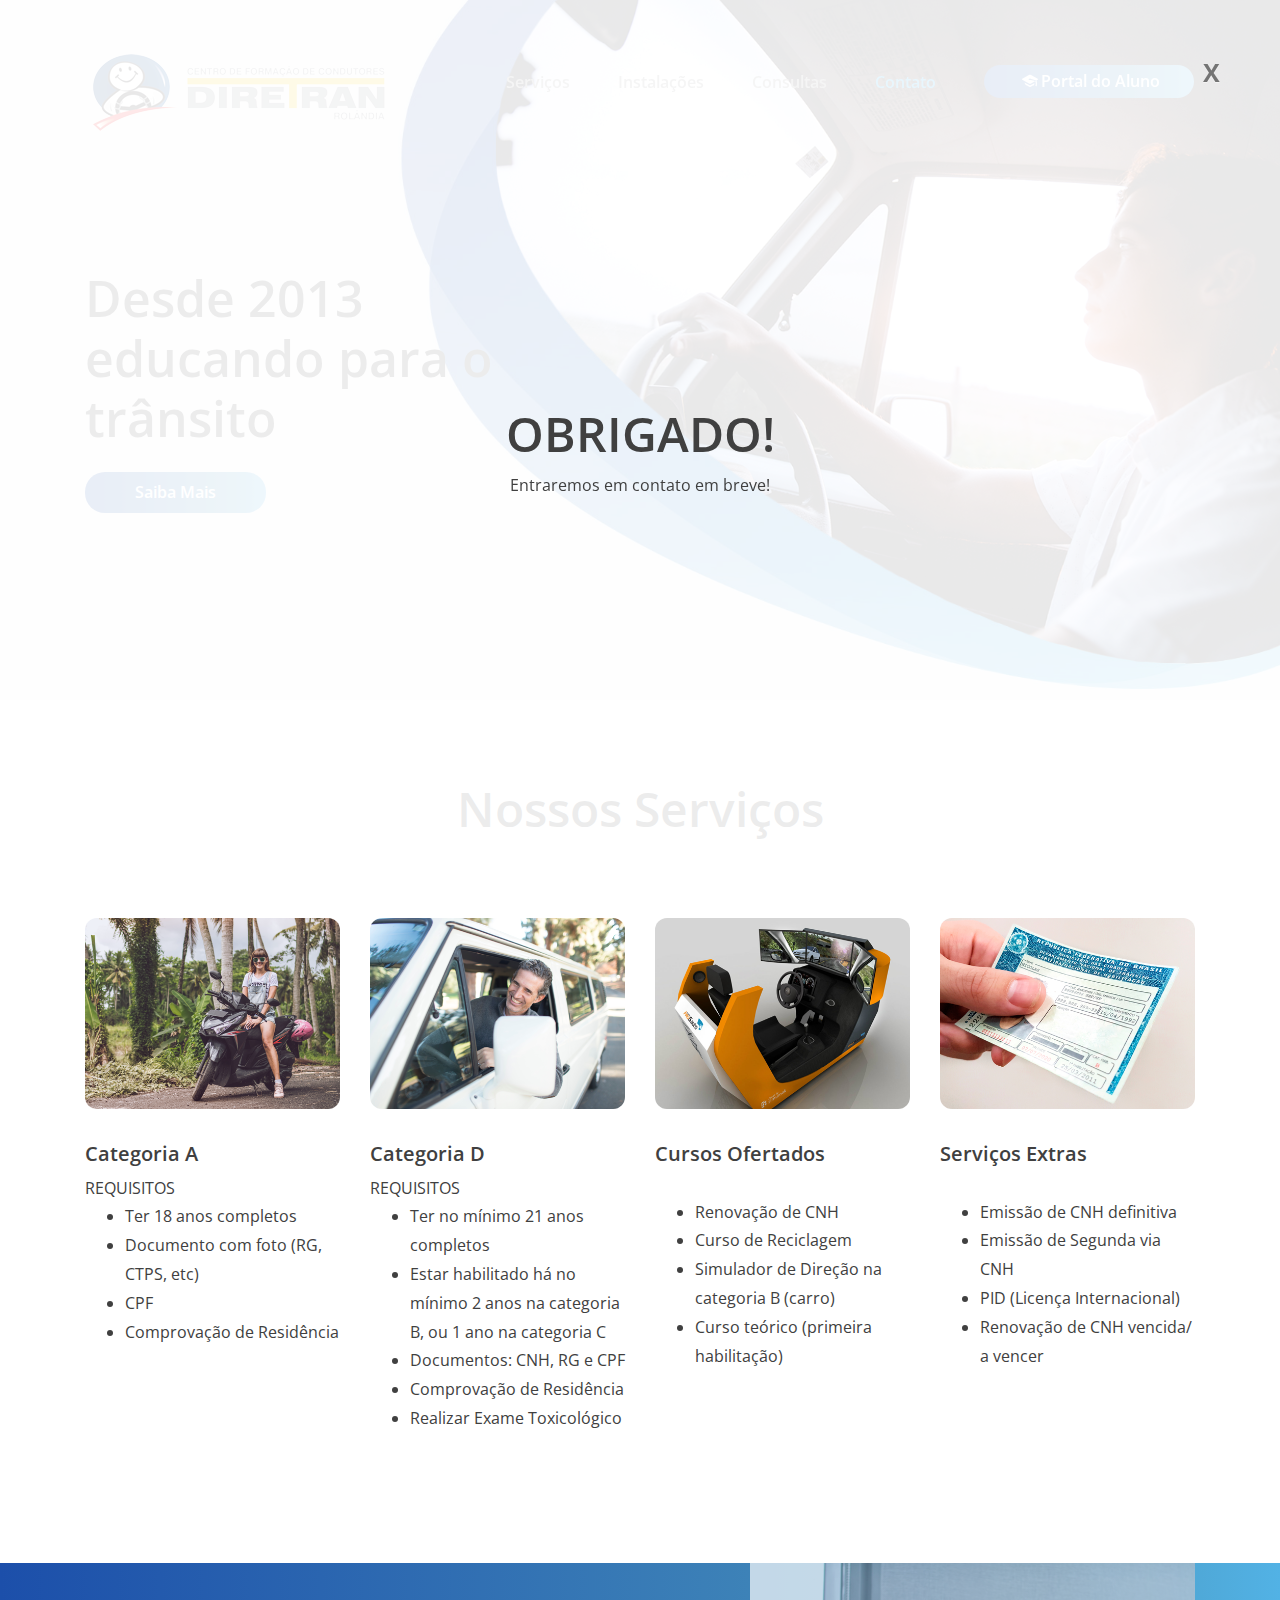
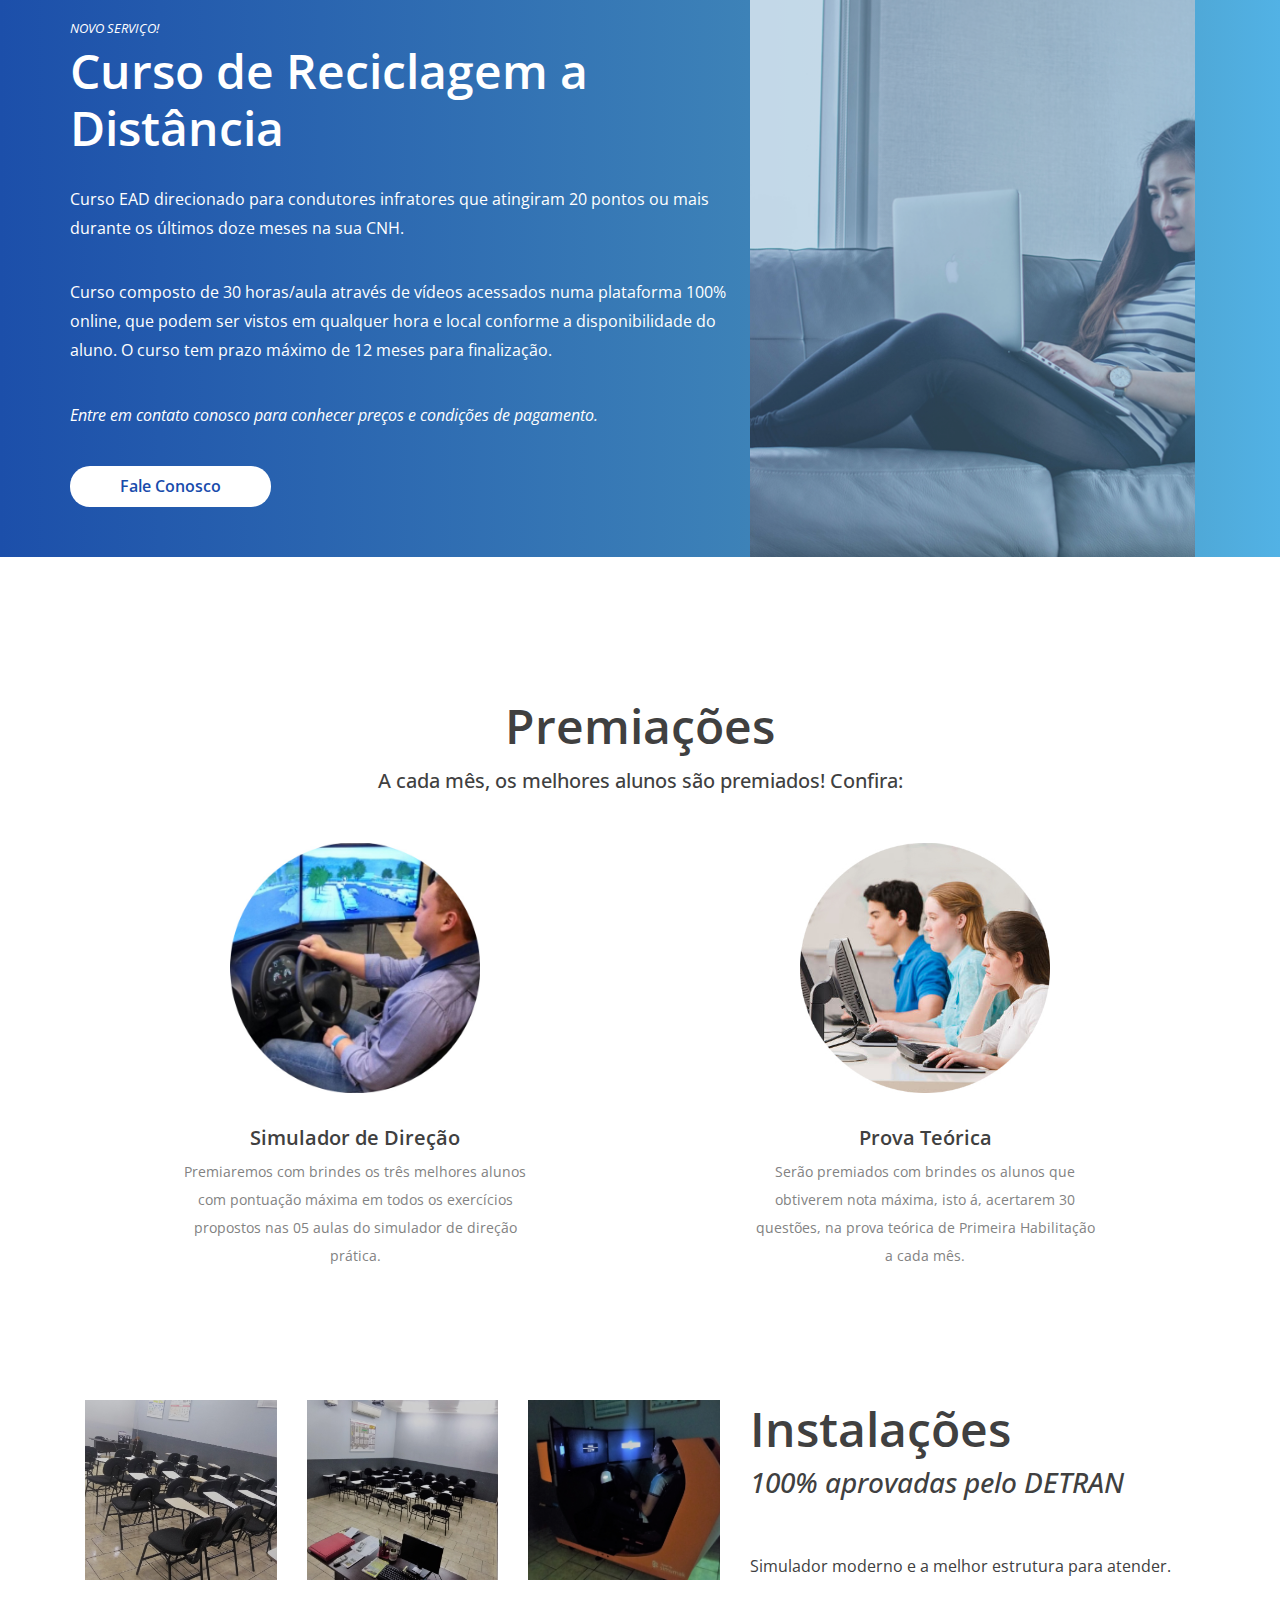
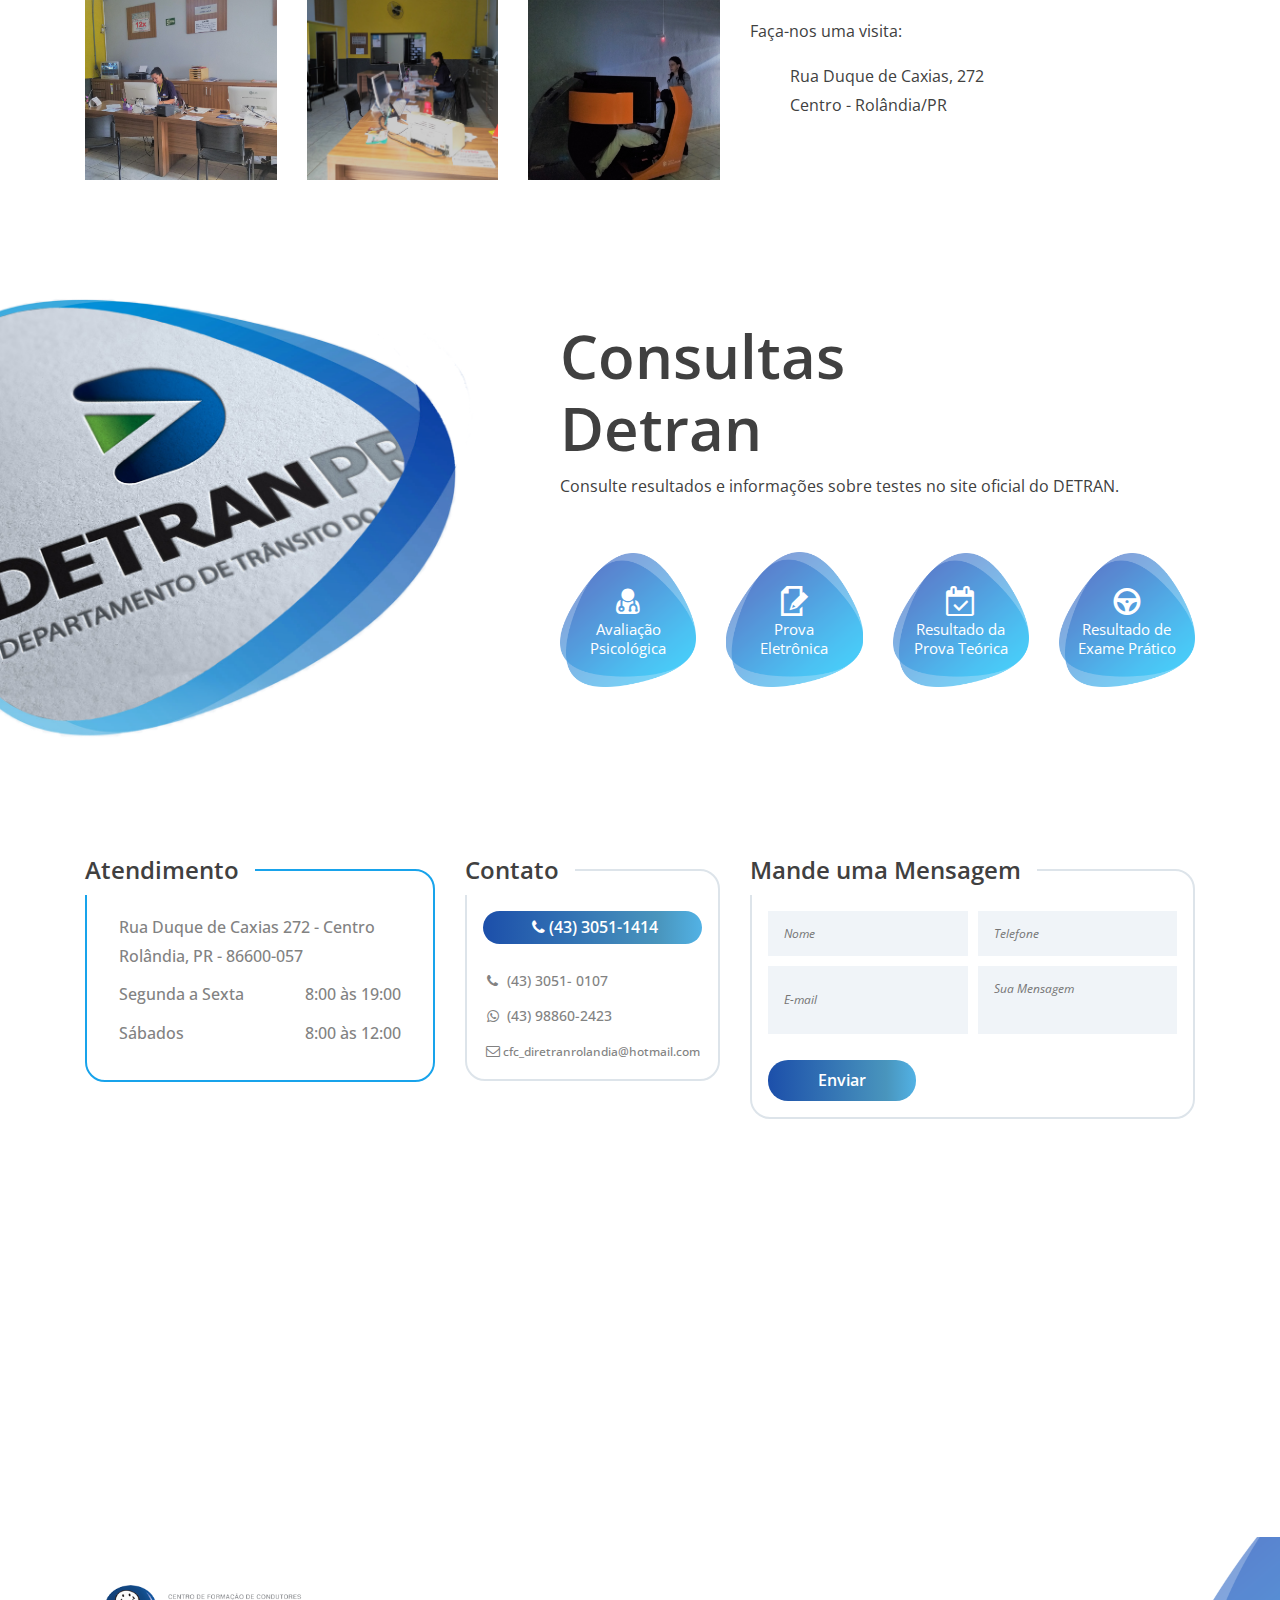
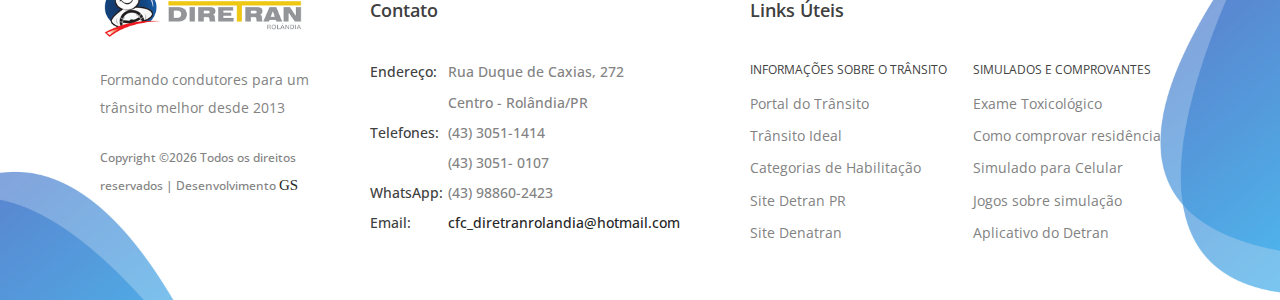
==== commit 58878c17: "atualizando obrigado.html" ====
--- a/obrigado.html
+++ b/obrigado.html
@@ -277,6 +277,60 @@
         </div>
     </div>
 
+    <div id="premiacoes" class="the-news">
+        <div class="container">
+            <div class="row">
+                <div class="col-12">
+                    <h2>Premiações</h2>
+                    <h5>A cada mês, os melhores alunos são premiados! Confira:</h5>
+
+                    <div class="row">
+                        <div class="col-12 col-lg-1 filler">
+                        </div>
+                        <div class="col-12 col-md-6 col-lg-4">
+                            <div class="the-news-wrap">
+                                <figure class="post-thumbnail">
+                                    <img src="images/premio-1.jpg" alt="">
+                                </figure>
+
+                                <header class="entry-header">
+                                    <h3>Simulador de Direção</h3>
+                                </header>
+
+                                <div class="entry-content m-0">
+                                    <p>Premiaremos com brindes os três melhores alunos com pontuação máxima em todos os exercícios propostos nas 05 aulas do simulador de direção prática.</p>
+                                </div>
+                            </div>
+                        </div>
+
+                        <div class="col-12 col-lg-2 filler">
+                        </div>
+
+                        <div class="col-12 col-md-6 col-lg-4">
+                            <div class="the-news-wrap">
+                                <figure class="post-thumbnail">
+                                    <img src="images/premio-2.jpg" alt="">
+                                </figure>
+
+                                <header class="entry-header">
+                                    <h3>Prova Teórica</h3>
+                                </header>
+
+                                <div class="entry-content m-0">
+                                    <p>Serão premiados com brindes os alunos que obtiverem nota máxima, isto á, acertarem 30 questões, na prova teórica de Primeira Habilitação a cada mês.</p>
+                                </div>
+                            </div>
+                        </div>
+
+                        <div class="col-12 col-lg-1 filler">
+                        </div>
+
+                    </div>
+                </div>
+            </div>
+        </div>
+    </div>
+
 
     <div id="instalacoes">
         <div class="container">
--- a/style.css
+++ b/style.css
@@ -2182,6 +2182,21 @@
     width:100%;
 }
 
+#premiacoes{
+    text-align: center;
+    padding-top: 40px;
+}
+#premiacoes h2{
+    margin-bottom: 15px;
+}
+#premiacoes h5{
+    margin-bottom: 50px;
+}
+#premiacoes figure img{
+    max-height: 250px;
+    width: auto;
+}
+
 .image-popup {
     cursor: -webkit-zoom-in;
     cursor: -moz-zoom-in;
@@ -2386,6 +2401,12 @@
         position:absolute;
         background: rgba(255,255,255,0.6);
     }
+    #premiacoes .filler{
+        display: none;
+    }
+    #premiacoes figure img{
+        max-height:180px;
+    }
 }
 @media screen and (min-width: 768px) and (max-width: 800px) {
     .foot-about h2,
@@ -2472,4 +2493,5 @@
     position: absolute;
     padding: 10px;
     font-size:25px;
-}+}
+
